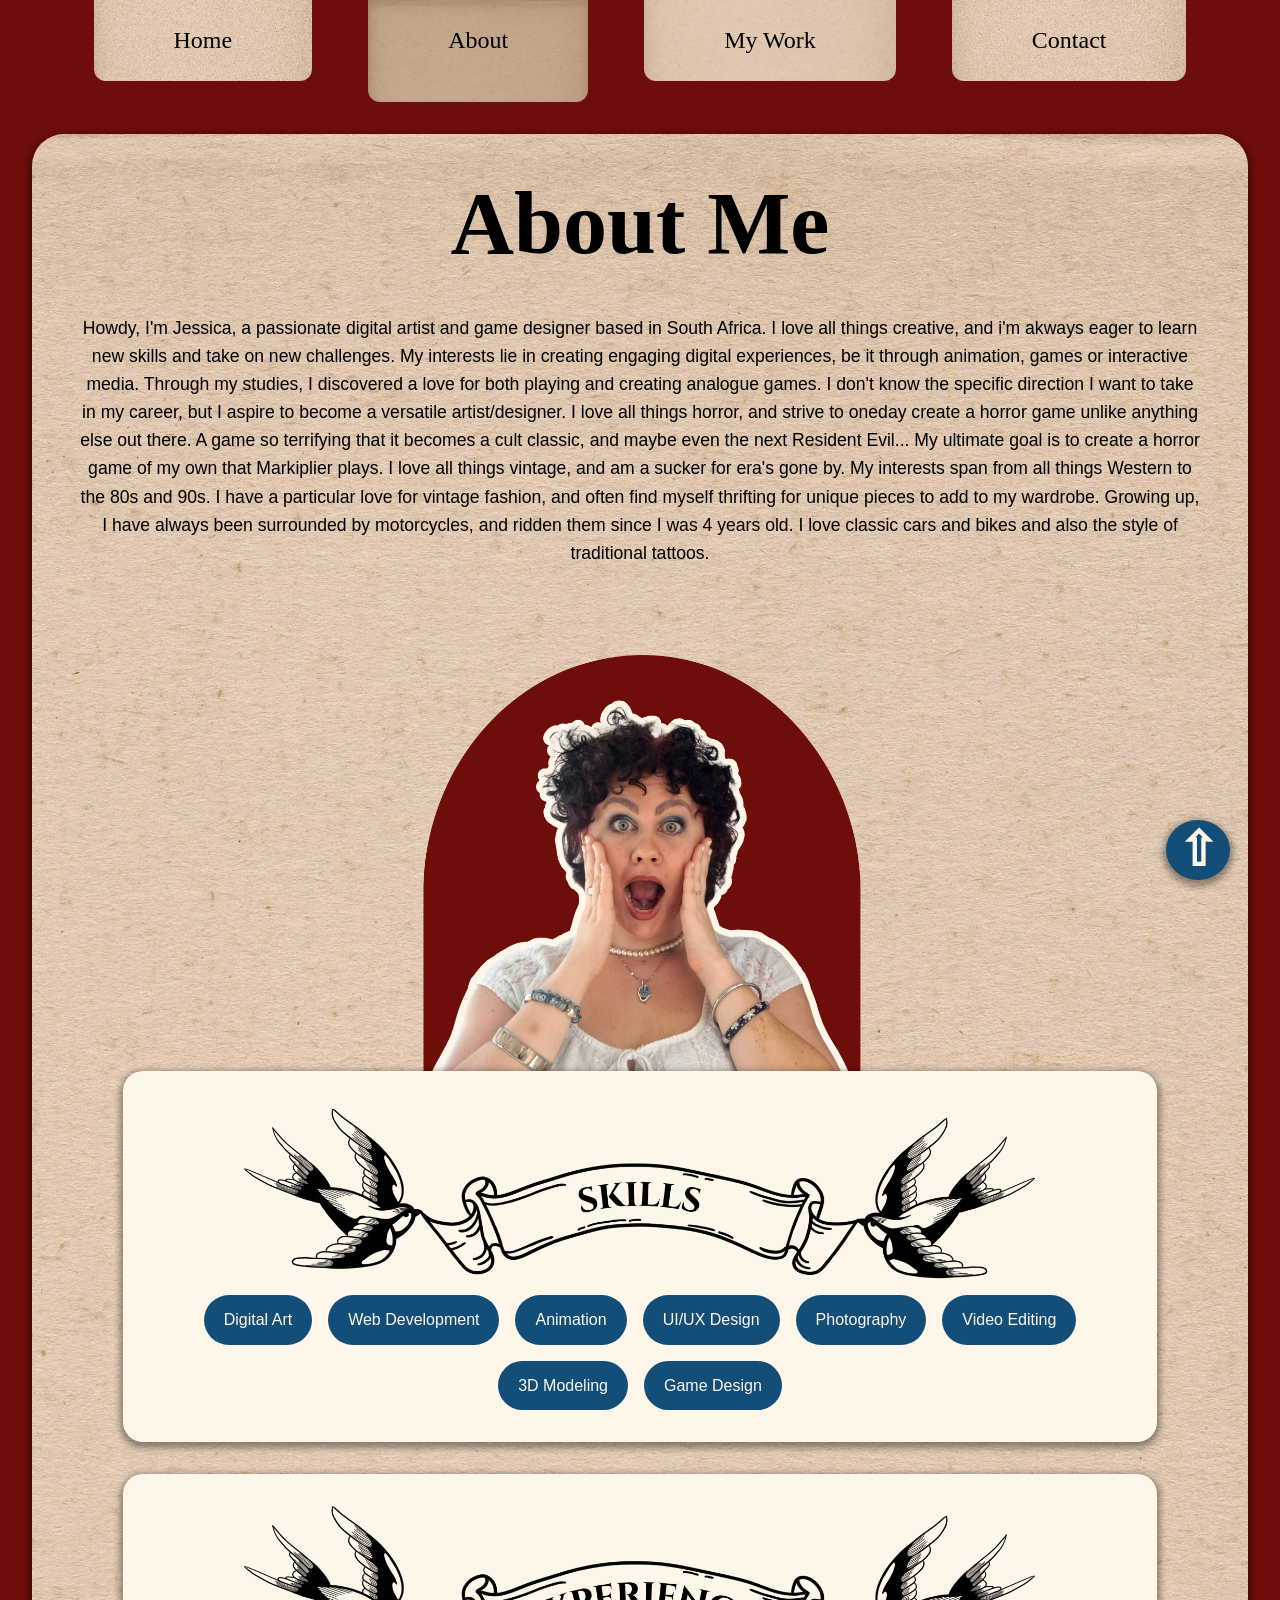
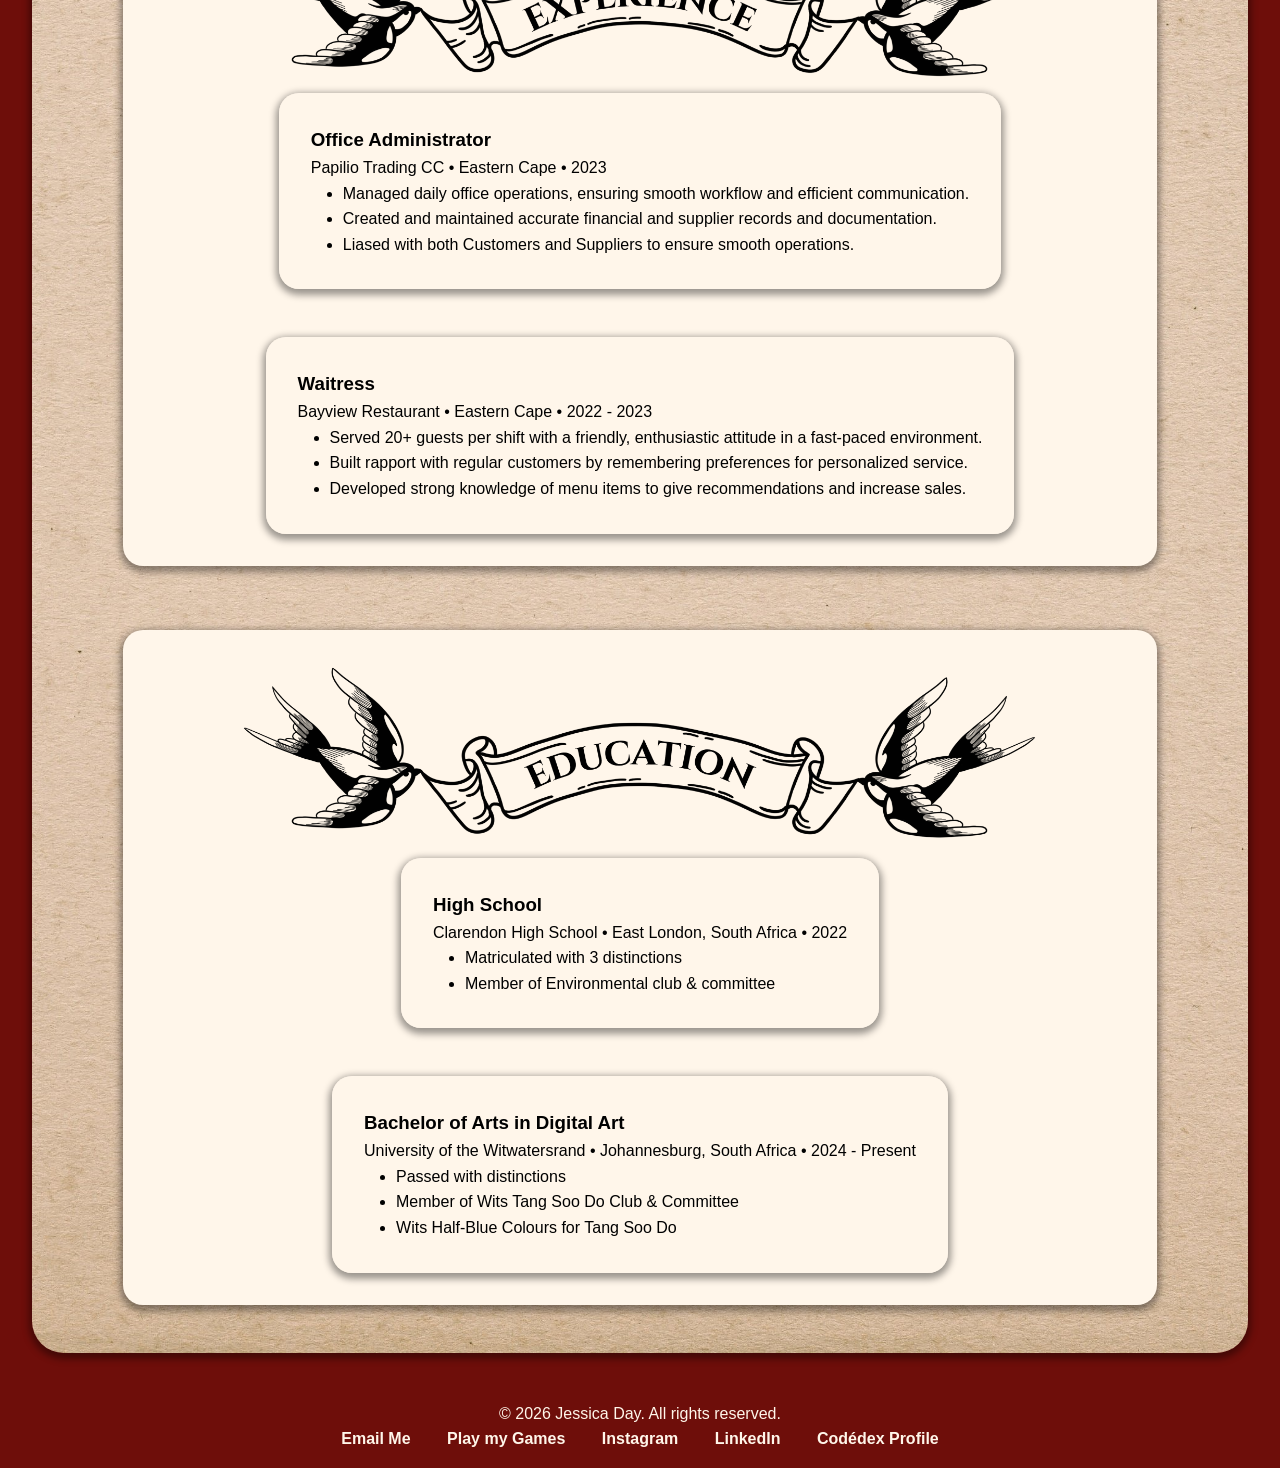
==== about.html @ 5ca6a00d "all the things..." ====
<!DOCTYPE html>
<html lang="en">
<head>
    <meta charset="UTF-8">
    <meta name="viewport" content="width=device-width, initial-scale=1.0">
    <meta name="description" content="Description of metadata as seen in search preview">

    <title>Jesterday's Portfolio</title>
    <link rel="stylesheet" href="/CSS/style.css"/>

</head>

<body class="preload dark-mode">

    <a id="top"></a>
    
    <div id="nav-placeholder"></div>

    <div class="page-content">

        <section class="intro">
            <div class="about-text">
                <h1 class="page-title">About Me</h1>
                <p class="bio">
                    Howdy, I'm Jessica, a passionate digital artist and game designer based in South Africa. I love all things creative, and i'm akways eager to learn new skills and take on new challenges.
                    My interests lie in creating engaging digital experiences, be it through animation, games or interactive media. Through my studies, I discovered a love for both playing and creating analogue games.
                    I don't know the specific direction I want to take in my career, but I aspire to become a versatile artist/designer.

                    I love all things horror, and strive to oneday create a horror game unlike anything else out there. A game so terrifying that it becomes a cult classic, and maybe even the next Resident Evil...
                    My ultimate goal is to create a horror game of my own that Markiplier plays.

                    I love all things vintage, and am a sucker for era's gone by. My interests span from all things Western to the 80s and 90s. 
                    I have a particular love for vintage fashion, and often find myself thrifting for unique pieces to add to my wardrobe.
                    Growing up, I have always been surrounded by motorcycles, and ridden them since I was 4 years old. I love classic cars and bikes and also the style of traditional tattoos.

                </p>
            </div>

            <div class="about-image">
                <img src="/Assets/aboutpic.png" alt="Aboutpic">
            </div>
        </section>

        <section class="skills-section" id="skills">
            <div class="container">

                <div class="section-banner">
                    <img class="banner" src="/Assets/skills.png" alt="banner">
                </div>

                <ul class="skills-list">
                    <li class="skill-item">Digital Art</li>
                    <li class="skill-item">Web Development</li>
                    <li class="skill-item">Animation</li>
                    <li class="skill-item">UI/UX Design</li>
                    <li class="skill-item">Photography</li>
                    <li class="skill-item">Video Editing</li>
                    <li class="skill-item">3D Modeling</li>
                    <li class="skill-item">Game Design</li>
                </ul>
            </div>
        </section>

        <section class="experience-section">
            <div class="container">

                <div class="section-banner">
                    <img class="banner" src="/Assets/experience.png" alt="banner">
                </div>

                <article class="experience-card">
                    <h3>Office Administrator</h3>
                    <p>Papilio Trading CC • Eastern Cape • 2023</p>
                    <ul>
                        <li>Managed daily office operations, ensuring smooth workflow and efficient communication.</li>
                        <li>Created and maintained accurate financial and supplier records and documentation.</li>
                        <li>Liased with both Customers and Suppliers to ensure smooth operations.</li>
                    </ul>
                </article>
    
                <article class="experience-card">
                    <h3>Waitress</h3>
                    <p>Bayview Restaurant • Eastern Cape • 2022 - 2023</p>
                    <ul>
                        <li>Served 20+ guests per shift with a friendly, enthusiastic attitude in a fast-paced environment.</li>
                        <li>Built rapport with regular customers by remembering preferences for personalized service.</li>
                        <li>Developed strong knowledge of menu items to give recommendations and increase sales.</li>
                    </ul>
                </article>

            </div>
        </section>

        <section class="education-section" id="education">
            <div class="container">

                <div class="section-banner">
                    <img class="banner" src="/Assets/education.png" alt="banner">
                </div>

                <article class="education-card">
                    <h3>High School</h3>
                    <p>Clarendon High School • East London, South Africa • 2022</p>
                    <ul>
                        <li>Matriculated with 3 distinctions</li>
                        <li>Member of Environmental club & committee</li>
                    </ul>
                </article>
    
                <article class="education-card">
                    <h3>Bachelor of Arts in Digital Art</h3>
                    <p>University of the Witwatersrand • Johannesburg, South Africa • 2024 - Present</p>
                    <ul>
                        <li>Passed with distinctions</li>
                        <li>Member of Wits Tang Soo Do Club & Committee</li>
                        <li>Wits Half-Blue Colours for Tang Soo Do</li>
                    </ul>
                </article>

            </div>
        </section>

        <a href="#top" class="back-to-top">⇧</a>

    </div>

    <footer>
        <p>&copy; 2026 Jessica Day. All rights reserved.</p>
        <div class="links">
                <a class="link" href="mailto:jday6274@gmail.com">Email Me</a>
                <a class="link" href="https://jesterday11.itch.io/" target="_blank">Play my Games</a>
                <a class="link" href="https://www.instagram.com/jesterday_7/" target="_blank">Instagram</a>
                <a class="link" href="https://www.linkedin.com/in/jessica-day-36222924b/" target="_blank">LinkedIn</a>
                <a class="link" href="https://www.codedex.io/@Jesterday" target="_blank">Codédex Profile</a>
            </div>
    </footer>

        <script src="/JavaScript/main.js"></script>
    
</body>
</html>
---- CSS/style.css ----
:root {
    --the-red: #6e0e0a;
    --secondary: #fff6ea;
    --secondary-dark: #ddcbb6;
    --accent: #124e78;
    --accent-dark: #0b2e4d;
    --text-color: #000000;
    --text-light: #fff6ea;
    --bg-color: #fff6ea;

    --shadow-soft: 0 3px 7px 3px rgba(0, 0, 0, 0.393);
    --shadow-inset: inset 0 4px 10px rgba(0, 0, 0, 0.15);

    --max-width: 1400px;

    --font-display: "DistilleryStrong", serif;
    --font-heading: "Cinzel Bold", serif;
    --font-body: "Montserrat-Regular", sans-serif;
}

body.dark-mode {
    --secondary: #000000;
    --secondary-dark: #141414;
    --accent: #124e78;
    --accent-dark: #0b2e4d;
    --text-color: #fff6ea;
}

/* Fonts */
@font-face {
    font-family: "DistilleryStrong";
    src: url("https://db.onlinewebfonts.com/t/4cc83785869a1c1a43299ee232d4ac5d.eot");
    src: url("https://db.onlinewebfonts.com/t/4cc83785869a1c1a43299ee232d4ac5d.eot?#iefix") format("embedded-opentype"),
        url("https://db.onlinewebfonts.com/t/4cc83785869a1c1a43299ee232d4ac5d.woff2") format("woff2"),
        url("https://db.onlinewebfonts.com/t/4cc83785869a1c1a43299ee232d4ac5d.woff") format("woff"),
        url("https://db.onlinewebfonts.com/t/4cc83785869a1c1a43299ee232d4ac5d.ttf") format("truetype"),
        url("https://db.onlinewebfonts.com/t/4cc83785869a1c1a43299ee232d4ac5d.svg#DistilleryStrong") format("svg");
}

@font-face {
    font-family: "Cinzel Bold";
    src: url("https://db.onlinewebfonts.com/t/2d13d52146cd7dc1b1206d1d74fa58bc.eot");
    src: url("https://db.onlinewebfonts.com/t/2d13d52146cd7dc1b1206d1d74fa58bc.eot?#iefix") format("embedded-opentype"),
        url("https://db.onlinewebfonts.com/t/2d13d52146cd7dc1b1206d1d74fa58bc.woff2") format("woff2"),
        url("https://db.onlinewebfonts.com/t/2d13d52146cd7dc1b1206d1d74fa58bc.woff") format("woff"),
        url("https://db.onlinewebfonts.com/t/2d13d52146cd7dc1b1206d1d74fa58bc.ttf") format("truetype"),
        url("https://db.onlinewebfonts.com/t/2d13d52146cd7dc1b1206d1d74fa58bc.svg#Cinzel Bold") format("svg");
}

@font-face {
    font-family: "Montserrat-Regular";
    src: url("https://db.onlinewebfonts.com/t/07689d4eaaa3d530d58826b5d7f84735.eot");
    src: url("https://db.onlinewebfonts.com/t/07689d4eaaa3d530d58826b5d7f84735.eot?#iefix") format("embedded-opentype"),
        url("https://db.onlinewebfonts.com/t/07689d4eaaa3d530d58826b5d7f84735.woff2") format("woff2"),
        url("https://db.onlinewebfonts.com/t/07689d4eaaa3d530d58826b5d7f84735.woff") format("woff"),
        url("https://db.onlinewebfonts.com/t/07689d4eaaa3d530d58826b5d7f84735.ttf") format("truetype"),
        url("https://db.onlinewebfonts.com/t/07689d4eaaa3d530d58826b5d7f84735.svg#Montserrat-Regular") format("svg");
}

/* Reset & Base */
* {
    box-sizing: border-box;
    margin: 0;
    padding: 0;
}

html {
    scroll-behavior: smooth;
}

html,
body {
    min-height: 100vh;
}

body {
    background-color: var(--the-red);
    background-size: cover;
    color: var(--text-color);
    font-family: var(--font-body);
    line-height: 1.6;
    opacity: 0;
    transition: opacity 0.4s ease, background 0.4s ease, color 0.4s ease;
}

body.loaded {
    opacity: 1;
}

img {
    display: block;
    max-width: 100%;
}

a {
    color: inherit;
}

html {
    font-size: 16px;
}

/* Fluid type scaling */
@media (max-width: 1000px) {
    html {
        font-size: 15px;
    }
}

@media (max-width: 600px) {
    html {
        font-size: 14px;
    }
}

@media (max-width: 400px) {
    html {
        font-size: 13px;
    }
}

/* Theme */
.light-dark-theme {
    all: unset;
    margin-left: 0.5rem;
    border: 0;
    background: none;
    cursor: pointer;
}

body.dark-mode .nav-btn,
body.dark-mode .page-content {
    background-image: url("/Assets/blackBG.jpg");
}

body.dark-mode .banner {
    filter: brightness(1) invert(0.90);
}

body.dark-mode .section-break {
    background-image: url("/Assets/border suit.png");
    mix-blend-mode: difference;
}

/* Layout */
.page-content {
    width: min(95%, var(--max-width));
    margin: 2rem auto;

    border-radius: 2rem;
    overflow: hidden;
    padding-bottom: 1rem;

    background-image: url("/Assets/blog.jpg");
    background-size: cover;
    background-position: center;

    box-shadow: var(--shadow-soft);
}

.intro {
    display: flex;
    flex-direction: column;
    justify-content: space-between;
    align-items: center;
    gap: 1.5rem;
    width: 100%;
}


.hero-text, .about-text,
.work-text,
.contact-text {
    display: flex;
    flex: 1;
    flex-direction: column;
    align-items: flex-start;
    padding: 2rem 3rem;
}

.featured-work-section,
.contact-section,
.projects {
    display: flex;
    flex-direction: column;
    justify-content: center;
    align-items: center;
}

.experience-section,
.education-section,
.work-section,
.contact-page,
.game-section {
    padding: 2rem 0;
}

/* Navigation */

.nav-bar {
    display: flex;
    justify-content: flex-end;
    align-items: center;
    gap: 0.5rem;
}

.nav-btn {
    align-self: flex-start;
    margin: 0 1.5rem;
    padding: 1.7rem 5rem;
    border: 0;
    border-radius: 0 0 0.75rem 0.75rem;
    background-image: url("/Assets/blog.jpg");
    background-position: center;
    background-size: cover;
    color: var(--text-color);
    cursor: pointer;
    font-family: var(--font-heading);
    font-size: 1.5rem;
    transition: padding-bottom 0.2s ease, box-shadow 0.2s ease;
}


.nav-btn:hover, .nav-btn.active {
    padding-bottom: 3rem;
    background-position: top;
    background-repeat: repeat-x;
    box-shadow: var(--shadow-inset);
    filter: brightness(0.85) saturate(1.4);
}

.nav-links {
    display: flex;
    flex: 1;
    flex-wrap: no-wrap;
    justify-content: center;
    align-items: center;
    gap: 0.5rem;
    min-width: 0;
}

.hamburger {
    display: none;
    border: none;
    background: none;
    color: var(--secondary);
    font-size: 2rem;
    cursor: pointer;
}

/* Shared Components */
.btn,
.contact-link,
.back-to-top,
.game-section a, .submit {
    display: inline-flex;
    justify-content: center;
    align-self: center;
    width: fit-content;
    min-height: 44px;
    padding: 0.8rem 2rem;
    border: 0;
    border-radius: 999px;
    background: var(--accent);
    color: var(--text-light);
    cursor: pointer;
    font-family: var(--font-body);
    font-size: 1.1rem;
    text-align: center;
    text-decoration: none;
    transition: background-color 0.3s ease, transform 0.3s ease;
}

.btn:hover,
.contact-link:hover,
.back-to-top:hover,
.game-section a:hover, .submit:hover {
    background: var(--accent-dark);
    transform: translateY(-2px);
}

.back-to-top {
    position: fixed;
    right: 50px;
    bottom: 20px;

    width: 64px;
    height: 60px;
    border-radius: 50%;

    display: flex;
    align-items: center;
    justify-content: center;

    font-size: 3rem;
    font-weight: 900;
    line-height: 1;

    box-shadow: var(--shadow-soft);
    transition: transform 0.2s ease, background 0.3s ease;
}

.card-btn {
    display: inline-flex;
    justify-content: flex-end;
    align-items: center;
    width: fit-content;
    min-height: 44px;
    margin-top: 1rem;
    padding: 0.8rem 2rem;
    border: 0;
    border-radius: 999px;
    background: var(--secondary);
    color: var(--accent);
    cursor: pointer;
    font-family: var(--font-body);
    font-size: 1.1rem;
    text-align: center;
    text-decoration: none;
    transition: background-color 0.3s ease, transform 0.3s ease;
}

.card-btn:hover {
    background: var(--secondary-dark);
    color: var(--accent-dark);
    transform: translateY(-2px);
}


/* Page Elements */
.page-title {
    display: flex;
    justify-content: flex-start;
    align-items: baseline;
    gap: 1rem;
    width: 100%;
    padding: 1rem;
    font-family: var(--font-display);
    font-size: 5.5rem;
    line-height: 0.95;
    
}

.section-break {
    width: 100%;
    height: 60px;
    margin: 5rem 0;
    background-image: url("/Assets/border suit.png");
    background-position: 0 center;
    background-repeat: repeat-x;
    background-size: auto 95%;
}

.section-banner {
    display: flex;
    justify-content: center;
    align-items: center;
    margin: 0;
}

.banner {
    display: block;
    width: 100%;
    max-width: 50rem;
}

.position {
    padding-top: 1rem;
    padding-left: 2rem;
    font-family: var(--font-heading);
    font-size: 1.75rem;
    line-height: 1.2;
}

.bio {
    width: 100%;
    max-width: 1200px;
    padding: 2rem 0;
    font-size: 1.1rem;
    text-align: center;
}

.label {
    font-weight: 700;
}

.link {
    padding: 0.5rem 1rem;
    color: var(--secondary);
    font-weight: 700;
    text-decoration: none;
}

.link:hover {
    color: var(--secondary-dark);
    text-decoration: underline;
}

/* Home Page */
.hero-text .page-title {
    flex: 1;
    justify-content: flex-start;
}

.about-text .page-title,
.work-text .page-title,
.contact-text .page-title {
    justify-content: center;
}

.hero-text .bio {
    flex: 1;
    text-align: left;
}

.hero-image {
    display: flex;
    flex-shrink: 0;
    justify-content: space-around;
    align-self: center;
    width: min(475px, 80vw);
    aspect-ratio: 1;
    margin: 2rem 0;
    overflow: hidden;
}

.profile-pic {
    width: 100%;
    height: 100%;
    object-fit: contain;
}

/* Cards & Grids */
.featured-work-content,
.project-grid {
    display: grid;
    grid-template-columns: repeat(3, 1fr);
    gap: 1.5rem;
    width: 95%;
    max-width: var(--max-width);
    padding: 2rem;
}

.project-card,
.featured-card {
    aspect-ratio: 3 / 4;
    perspective: 1000px;
}

.card-sides {
    position: relative;
    width: 98%;
    height: 105%;
    cursor: pointer;
    transform-style: preserve-3d;
    transition: transform 1s;
}

.card-sides.is-flipped {
    transform: rotateY(180deg);
}

.card-face {
    position: absolute;
    width: 100%;
    height: 100%;
    overflow: hidden;
    border-radius: 1rem;
    backface-visibility: hidden;
    box-shadow: var(--shadow-soft);
    transform: translateZ(0);
}

.card-front img {
    width: 100%;
    height: 100%;
    object-fit: cover;
    object-position: center;
}

.card-back {
    display: flex;
    flex-direction: column;
    justify-content: center;
    align-items: center;
    background-color: var(--accent);
    color: var(--secondary);
    text-align: center;
    transform: rotateY(180deg);
}

/* About Page */
.about-image {
    flex-shrink: 0;
    width: 500px;
    height: auto;
    max-width: 35vw;
}



.skills-list {
    display: flex;
    flex-wrap: wrap;
    justify-content: center;
    gap: 1rem;
    list-style: none;
}

.skill-item {
    padding: 0.75rem 1.25rem;
    border-radius: 999px;
    background: var(--accent);
    color: var(--secondary);
}

.experience-card,
.education-card {
    padding: 2rem;
    border-radius: 20px;
    background: rgba(255, 246, 234, 0.75);
    box-shadow: var(--shadow-soft);
}

.experience-card + .experience-card,
.education-card + .education-card {
    margin-top: 2rem;
}

.experience-card ul,
.education-card ul {
    padding-left: 2rem;
}

/* Work Pages */
.container {
    display: flex;
    flex-direction: column;
    justify-content: center;
    align-items: center;
    gap: 1rem;
    width: 85%;
    max-width: 1100px;
    margin: 0 auto;
    padding: 2rem;
    border-radius: 20px;
    background-color: var(--secondary);
    box-shadow: var(--shadow-soft);
    filter: brightness(1);
}

.game-title,
.other-title {
    font-family: var(--font-heading);
    font-size: 4rem;
    line-height: 1;
}

.game-info,
.other-info {
    display: flex;
    flex-wrap: wrap;
    justify-content: center;
    align-items: center;
    gap: 1rem;
    list-style: none;
    font-family: var(--font-heading);
    font-size: 1.1rem;
}

.game-info li,
.other-info li {
    padding: 0 1rem;
    border-radius: 12px;
    background: none;
}

.game-description,
.other-description {
    max-width: 1000px;
    padding: 1rem 0;
    font-size: 1.1rem;
    line-height: 1.5;
    text-align: center;
}

.game-images,
.concept-images {
    display: grid;
    grid-template-columns: repeat(3, 1fr);
    gap: 1rem;
}

.game-images img,
.concept-images img {
    width: 100%;
    aspect-ratio: 16 / 9;
    border-radius: 12px;
    object-fit: cover;
    cursor: pointer;
    box-shadow: var(--shadow-soft);
}

.game-images img:hover,
.concept-images img:hover {
    transform: scale(1.07);
}

.concept-images img {
    background-color: var(--secondary-dark);
}

.image-caption {
    position: absolute;
    bottom: 8px;
    width: 100%;
    padding: 8px 12px;
    color: var(--text-color);
    font-size: 15px;
    text-align: center;
}



/* Other Page */
.carousel {
    display: flex;
    gap: 2rem;
    width: 100%;
    padding: 2rem 0;
    overflow-x: auto;
    scroll-snap-type: x mandatory;
}

.animation-card {
    position: relative;
    flex: 0 0 350px;
    height: 500px;
    overflow: hidden;
    border-radius: 20px;
    box-shadow: var(--shadow-soft);
    cursor: pointer;
    perspective: 1000px;
    scroll-snap-align: start;
    transition: transform 0.3s ease;
}

.animation-card:hover {
    transform: scale(1.05);
}

.animation-card img {
    width: 100%;
    height: 100%;
    object-fit: cover;
    transition: transform 0.3s ease;
}

.animation-card:hover img {
    filter: blur(7px) brightness(0.4);
}

.animation-card:hover .play-overlay {
    opacity: 0;
    transition: transform 0.3s ease;
}

.animation-card h3 {
    padding: 1rem;
    font-family: var(--font-heading);
    text-align: center;
}

.card-overlay {
    position: absolute;
    inset: 0;
    display: flex;
    flex-direction: column;
    justify-content: center;
    align-items: center;
    padding: 2rem;
    background: rgba(0, 0, 0, 0.45);
    color: var(--secondary);
    text-align: center;
    opacity: 0;
    transition: opacity 0.4s ease;
}

.animation-card:hover .card-overlay {
    opacity: 1;
}

.play-overlay {
    position: absolute;
    top: 50%;
    left: 50%;
    display: flex;
    justify-content: center;
    align-items: center;
    width: 80px;
    height: 80px;
    border-radius: 50%;
    background: var(--text-color);
    color: var(--secondary);
    font-size: 2rem;
    pointer-events: none;
    transform: translate(-50%, -50%);
}

/* Contact Page */
.contact-layout {
    display: flex;
    justify-content: space-between;
    align-items: center;
    gap: 4rem;
    padding: 3rem;
}

.contact-left {
    display: flex;
    flex: 1;
    flex-direction: column;
    justify-content: left;
    align-items: flex-start;
    gap: 1rem;
}

.contact-right {
    display: flex;
    flex-direction: column;
    flex: 1;
    justify-content: center;
    align-items: flex-start;
}

.piccy img {
    width: 1000px;
    height: auto;
}

.contact-form-container {
    width: 100%;
    max-width: 500px;
}

.contact-form-container form {
    display: flex;
    flex-direction: column;
    gap: 0.8rem;
    width: 100%;
}

.contact-form-container input,
.contact-form-container textarea {
    padding: 0.8rem;
    border: 3px solid var(--the-red);
    border-radius: 10px;
    background: var(--secondary);
}

.contact-form-container textarea {
    min-height: 150px;
}

label {
    font-family: var(--font-heading);
    font-size: 1.2rem;
}

.submit {
    align-self: center;
    justify-content: center;
}

.contact-links {
    display: flex;
    flex-wrap: wrap;
    gap: 0.5rem;
    margin-top: 1rem;
}

/* Lightboxes */
.lightbox,
.video-lightbox {
    display: none;
    position: fixed;
    justify-content: center;
    align-items: center;
}

.lightbox {
    top: 0;
    left: 0;
    width: 100%;
    height: 100%;
    z-index: 1000;
    background-color: rgba(0, 0, 0, 0.8);
    backdrop-filter: blur(7px);
}

.video-lightbox {
    inset: 0;
    z-index: 9999;
    background: rgba(0, 0, 0, 0.9);
}

.video-lightbox.active {
    display: flex;
}

.lightbox-content {
    position: relative;
    display: flex;
    flex-direction: column;
    align-items: center;
}

.lightbox-content img {
    width: auto;
    height: auto;
    max-width: min(80vw, 900px);
    max-height: 75vh;
    border: solid 1rem var(--text-color);
    border-radius: 12px;
    background-color: var(--secondary-dark);
    box-shadow: 0 0 20px rgba(0, 0, 0, 0.5);
    object-fit: contain;
}

.lightbox-caption {
    margin-top: 1rem;
    color: var(--secondary);
    font-family: var(--font-heading);
    font-size: 1.5rem;
    text-align: center;
}

.video-lightbox video {
    max-width: min(90vw, 1200px);
    max-height: 85vh;
    border-radius: 12px;
    box-shadow: 0 0 30px rgba(0, 0, 0, 0.6);
}

.lightbox .prev,
.lightbox .next,
.video-lightbox .prev,
.video-lightbox .next {
    position: absolute;
    top: 50%;
    z-index: 1001;
    width: 50px;
    height: 50px;
    padding: 10px;
    border: none;
    border-radius: 50%;
    background-color: transparent;
    color: #ffffff;
    cursor: pointer;
    font-size: 2.5rem;
    transform: translateY(-50%);
}

.lightbox .prev,
.video-lightbox .prev {
    left: 20px;
}

.lightbox .next,
.video-lightbox .next {
    right: 20px;
}

.lightbox .close,
.close-video {
    position: absolute;
    top: 20px;
    right: 20px;
    z-index: 1001;
    border: none;
    background: none;
    color: #ffffff;
    cursor: pointer;
    font-size: 2rem;
}

/* Footer */
footer {
    width: 100%;
    padding: 1rem;
    background-color: var(--the-red);
    color: var(--text-light);
    text-align: center;
}

/* Responsiveness */

@media (max-width: 1232px) {

    .nav-bar {
        position: sticky;
        top: 0;
        z-index: 1000;

        display: flex;
        justify-content: flex-end;
        align-items: center;

        min-height: 80px;
        padding: 0 1rem;
    }

    .hamburger {
        display: flex;
        justify-content: center;
        align-items: center;
        font-size: 2rem;
        padding: 0.5rem;
        margin-left: 1rem;
    }

    .nav-links {
        display: flex;
        align-items: center;
        gap: 0.5rem;

        max-width: 0;
        overflow: hidden;

        transition: max-width 0.3s ease;
    }

    .nav-links.active {
        max-width: 1000px;
    }

    .nav-btn {
        margin: 0;
        padding: 0.8rem 1.5rem;
        border-radius: 999px;
        font-size: 1rem;
        white-space: nowrap;
    }

    .nav-btn:hover,
    .nav-btn.active {
        padding-bottom: 0.8rem;
        box-shadow: none;

    }
}

@media (max-width: 1000px) {

    .page-title {
        justify-content: center;
        text-align: center;
        font-size: 3.5rem;
    }

    .hero-text .page-title,
    .about-text .page-title,
    .work-text .page-title,
    .contact-text .page-title {
        justify-content: center;
        align-items: center;
        text-align: center;
        width: 100%;
        font-size: 4rem;
        padding: 1.5rem;
    }

    .bio {
        align-self: center;
        margin: 0 auto;
        font-size: 1rem;
    }

    .position {
        align-self: center;
        padding-left: 0;
    }

    .nav-bar {
        flex-wrap: wrap;
        min-height: auto;
        padding: 0.5rem;
    }

    .nav-btn {
        margin: 0.25rem;
        padding: 1rem 2rem;
        border-radius: 12px;
    }

    .nav-btn:hover {
        padding-bottom: 1rem;
    }

    .contact-right {
        width: 100%;
        align-items: center;
    }

    .contact-form-container {
        width: 500px;
        max-width: 60%;
    }

    .contact-form-container form {
        width: 100%;
    }

    .contact-layout {
        align-items: center;
    }

    .intro {
        flex-direction: column;
        align-items: center;
        text-align: center;
    }

    .position {
        padding-left: 0;
        font-size: 1.4rem;
        text-align: center;
    }

    .bio,
    .game-description {
        width: 100%;
        max-width: 750px;
    }

    .hero-image,
    .about-image {
        width: 360px;
        max-width: 80vw;
        margin: 0;
    }

    .game-images,
    .concept-images {
        grid-template-columns: repeat(2, 1fr);
    }

    .container {
        width: 95%;
        padding: 1.5rem;
    }

    .game-title,
    .other-title {
        font-size: 3rem;
        text-align: center;
    }

    .animation-card {
        flex: 0 0 300px;
        height: 420px;
    }

    .back-to-top {
        right: 20px;
    }
}

@media (max-width: 900px) {
    .contact-layout {
        flex-direction: column;
        align-items: center;
        text-align: center;
    }

    .contact-left,
    .contact-right {
        align-items: center;
        justify-content: center;
    }

    .contact-form-container {
        width: 100%;
    }

    .contact-form-container form {
        width: 100%;
    }
}

@media (max-width: 600px) {
    .page-title {
        font-size: 2.5rem;
    }

    .bio {
        font-size: 0.95rem;
        line-height: 1.5;
    }

    .position {
        font-size: 1.2rem;
    }
}

@media (max-width: 480px) {
    .nav-btn {
        width: 100%;
        margin: 0.25rem 0;
        padding: 1rem;
        font-size: 1.1rem;
    }

    .page-title {
        font-size: 2.3rem;
    }

    .game-title,
    .other-title {
        font-size: 1.8rem;
    }

    .container {
        width: 100%;
        padding: 1rem;
        border-radius: 0;
    }

    .featured-work-content,
    .project-grid {
        gap: 0.5rem;
        padding: 0.5rem;
    }

    .animation-card {
        flex: 0 0 240px;
        height: 340px;
    }

    .section-break {
        height: 40px;
    }
    
}
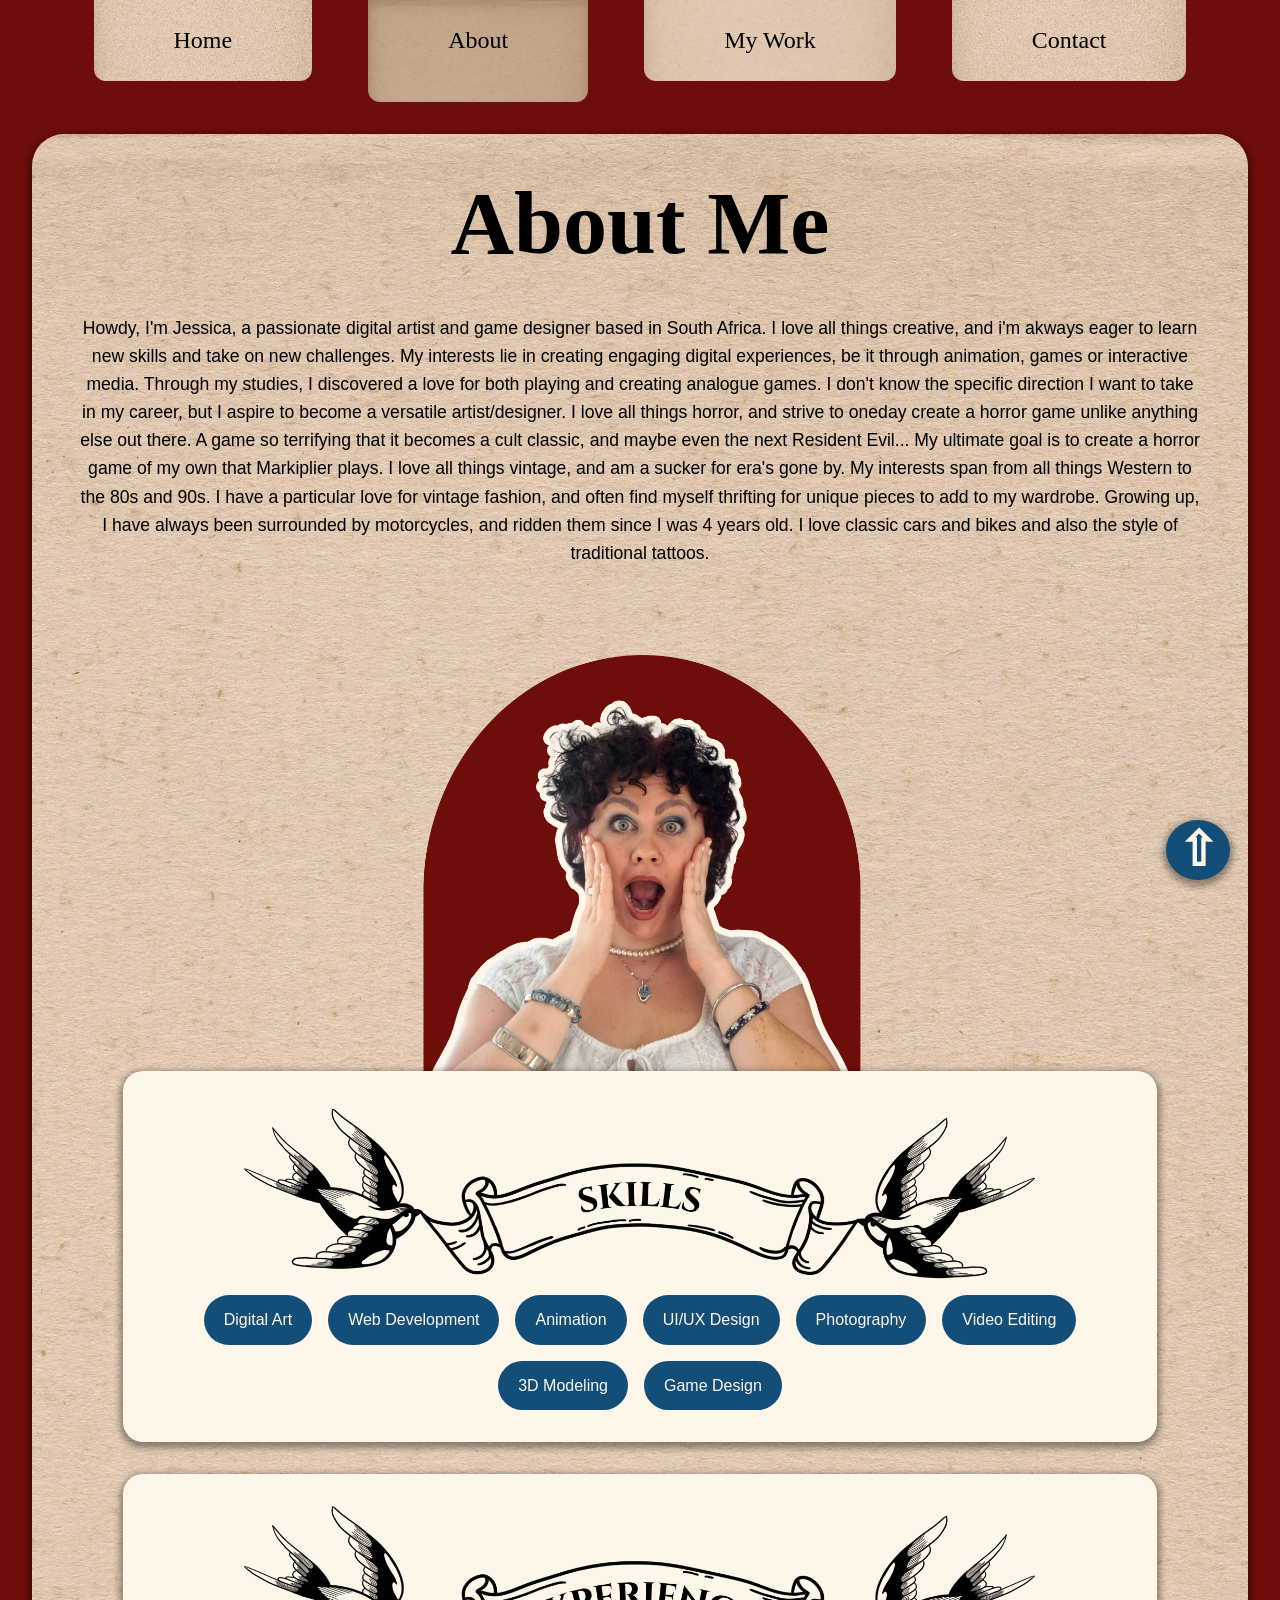
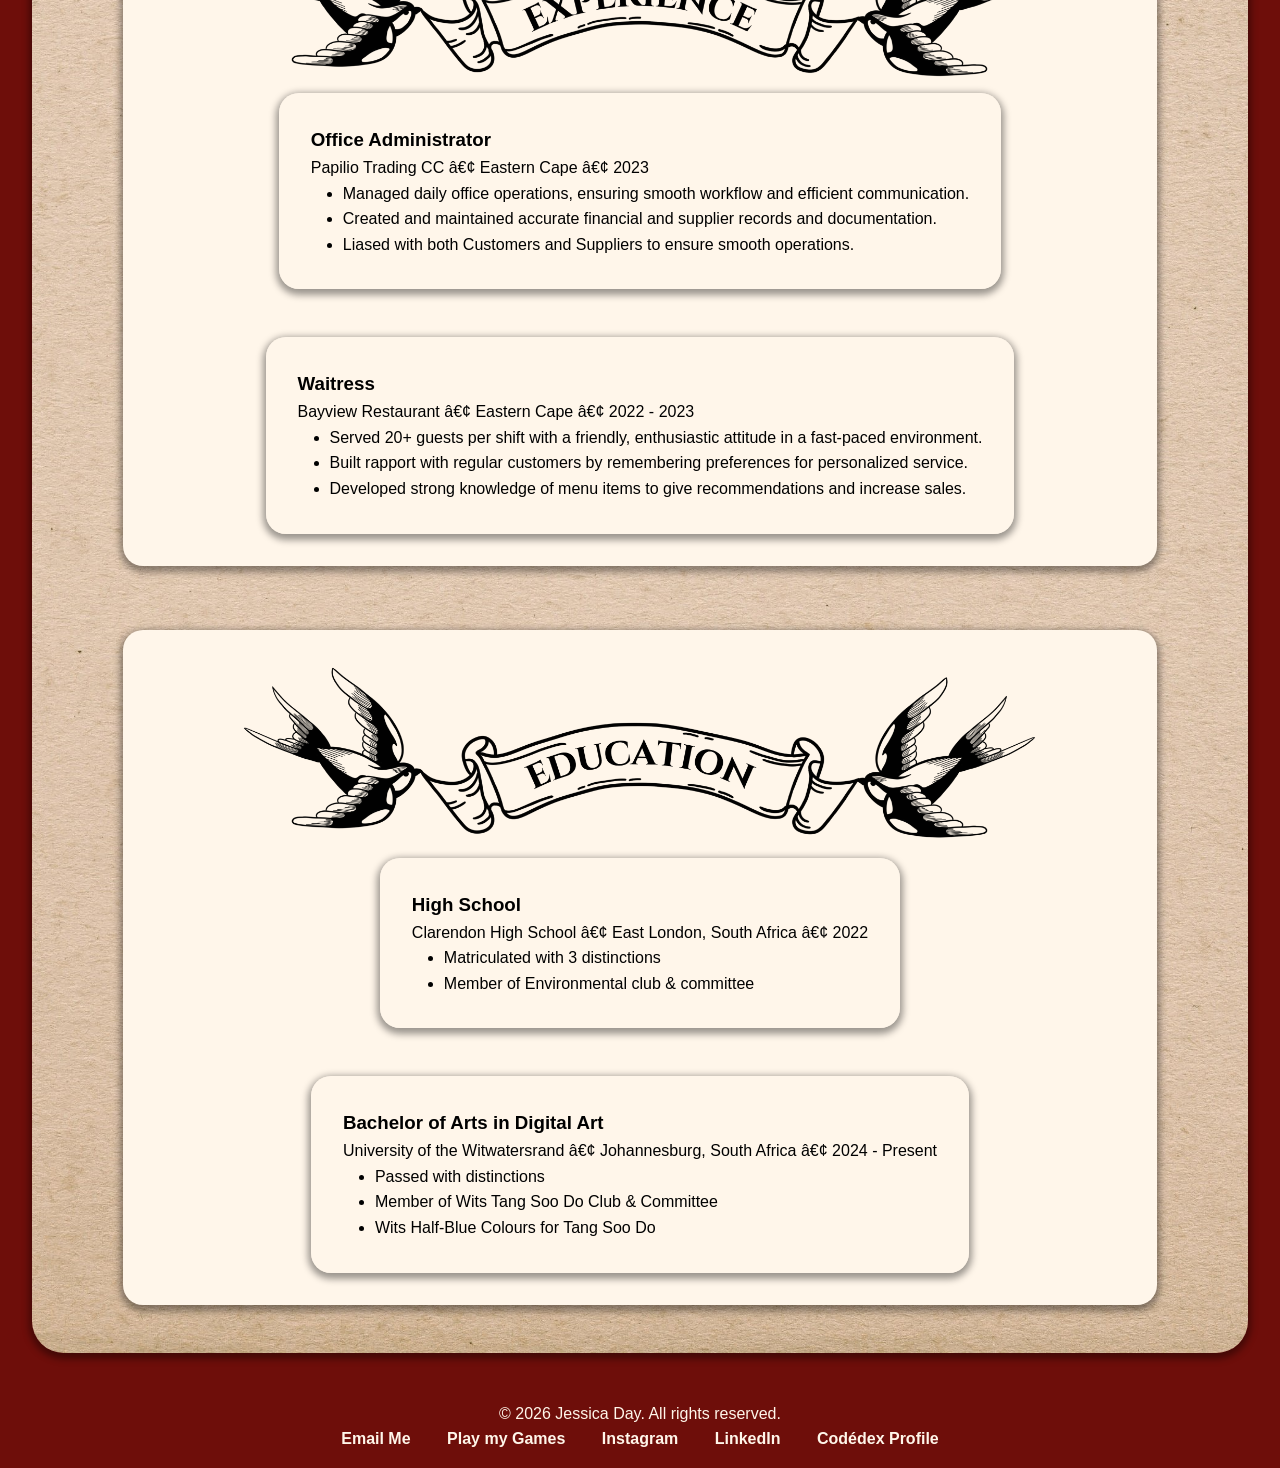
==== commit 7cb871b8: "changed pathhs" ====
--- a/about.html
+++ b/about.html
@@ -1,4 +1,4 @@
-<!DOCTYPE html>
+﻿<!DOCTYPE html>
 <html lang="en">
 <head>
     <meta charset="UTF-8">
@@ -6,7 +6,7 @@
     <meta name="description" content="Description of metadata as seen in search preview">
 
     <title>Jesterday's Portfolio</title>
-    <link rel="stylesheet" href="/CSS/style.css"/>
+    <link rel="stylesheet" href="CSS/style.css"/>
 
 </head>
 
@@ -37,7 +37,7 @@
             </div>
 
             <div class="about-image">
-                <img src="/Assets/aboutpic.png" alt="Aboutpic">
+                <img src="Assets/aboutpic.png" alt="Aboutpic">
             </div>
         </section>
 
@@ -45,7 +45,7 @@
             <div class="container">
 
                 <div class="section-banner">
-                    <img class="banner" src="/Assets/skills.png" alt="banner">
+                    <img class="banner" src="Assets/skills.png" alt="banner">
                 </div>
 
                 <ul class="skills-list">
@@ -65,12 +65,12 @@
             <div class="container">
 
                 <div class="section-banner">
-                    <img class="banner" src="/Assets/experience.png" alt="banner">
+                    <img class="banner" src="Assets/experience.png" alt="banner">
                 </div>
 
                 <article class="experience-card">
                     <h3>Office Administrator</h3>
-                    <p>Papilio Trading CC • Eastern Cape • 2023</p>
+                    <p>Papilio Trading CC â€¢ Eastern Cape â€¢ 2023</p>
                     <ul>
                         <li>Managed daily office operations, ensuring smooth workflow and efficient communication.</li>
                         <li>Created and maintained accurate financial and supplier records and documentation.</li>
@@ -80,7 +80,7 @@
     
                 <article class="experience-card">
                     <h3>Waitress</h3>
-                    <p>Bayview Restaurant • Eastern Cape • 2022 - 2023</p>
+                    <p>Bayview Restaurant â€¢ Eastern Cape â€¢ 2022 - 2023</p>
                     <ul>
                         <li>Served 20+ guests per shift with a friendly, enthusiastic attitude in a fast-paced environment.</li>
                         <li>Built rapport with regular customers by remembering preferences for personalized service.</li>
@@ -95,12 +95,12 @@
             <div class="container">
 
                 <div class="section-banner">
-                    <img class="banner" src="/Assets/education.png" alt="banner">
+                    <img class="banner" src="Assets/education.png" alt="banner">
                 </div>
 
                 <article class="education-card">
                     <h3>High School</h3>
-                    <p>Clarendon High School • East London, South Africa • 2022</p>
+                    <p>Clarendon High School â€¢ East London, South Africa â€¢ 2022</p>
                     <ul>
                         <li>Matriculated with 3 distinctions</li>
                         <li>Member of Environmental club & committee</li>
@@ -109,7 +109,7 @@
     
                 <article class="education-card">
                     <h3>Bachelor of Arts in Digital Art</h3>
-                    <p>University of the Witwatersrand • Johannesburg, South Africa • 2024 - Present</p>
+                    <p>University of the Witwatersrand â€¢ Johannesburg, South Africa â€¢ 2024 - Present</p>
                     <ul>
                         <li>Passed with distinctions</li>
                         <li>Member of Wits Tang Soo Do Club & Committee</li>
@@ -120,7 +120,7 @@
             </div>
         </section>
 
-        <a href="#top" class="back-to-top">⇧</a>
+        <a href="#top" class="back-to-top">&#8679;</a>
 
     </div>
 
@@ -131,11 +131,11 @@
                 <a class="link" href="https://jesterday11.itch.io/" target="_blank">Play my Games</a>
                 <a class="link" href="https://www.instagram.com/jesterday_7/" target="_blank">Instagram</a>
                 <a class="link" href="https://www.linkedin.com/in/jessica-day-36222924b/" target="_blank">LinkedIn</a>
-                <a class="link" href="https://www.codedex.io/@Jesterday" target="_blank">Codédex Profile</a>
+                <a class="link" href="https://www.codedex.io/@Jesterday" target="_blank">Cod&eacute;dex Profile</a>
             </div>
     </footer>
 
-        <script src="/JavaScript/main.js"></script>
+        <script src="JavaScript/main.js"></script>
     
 </body>
 </html>
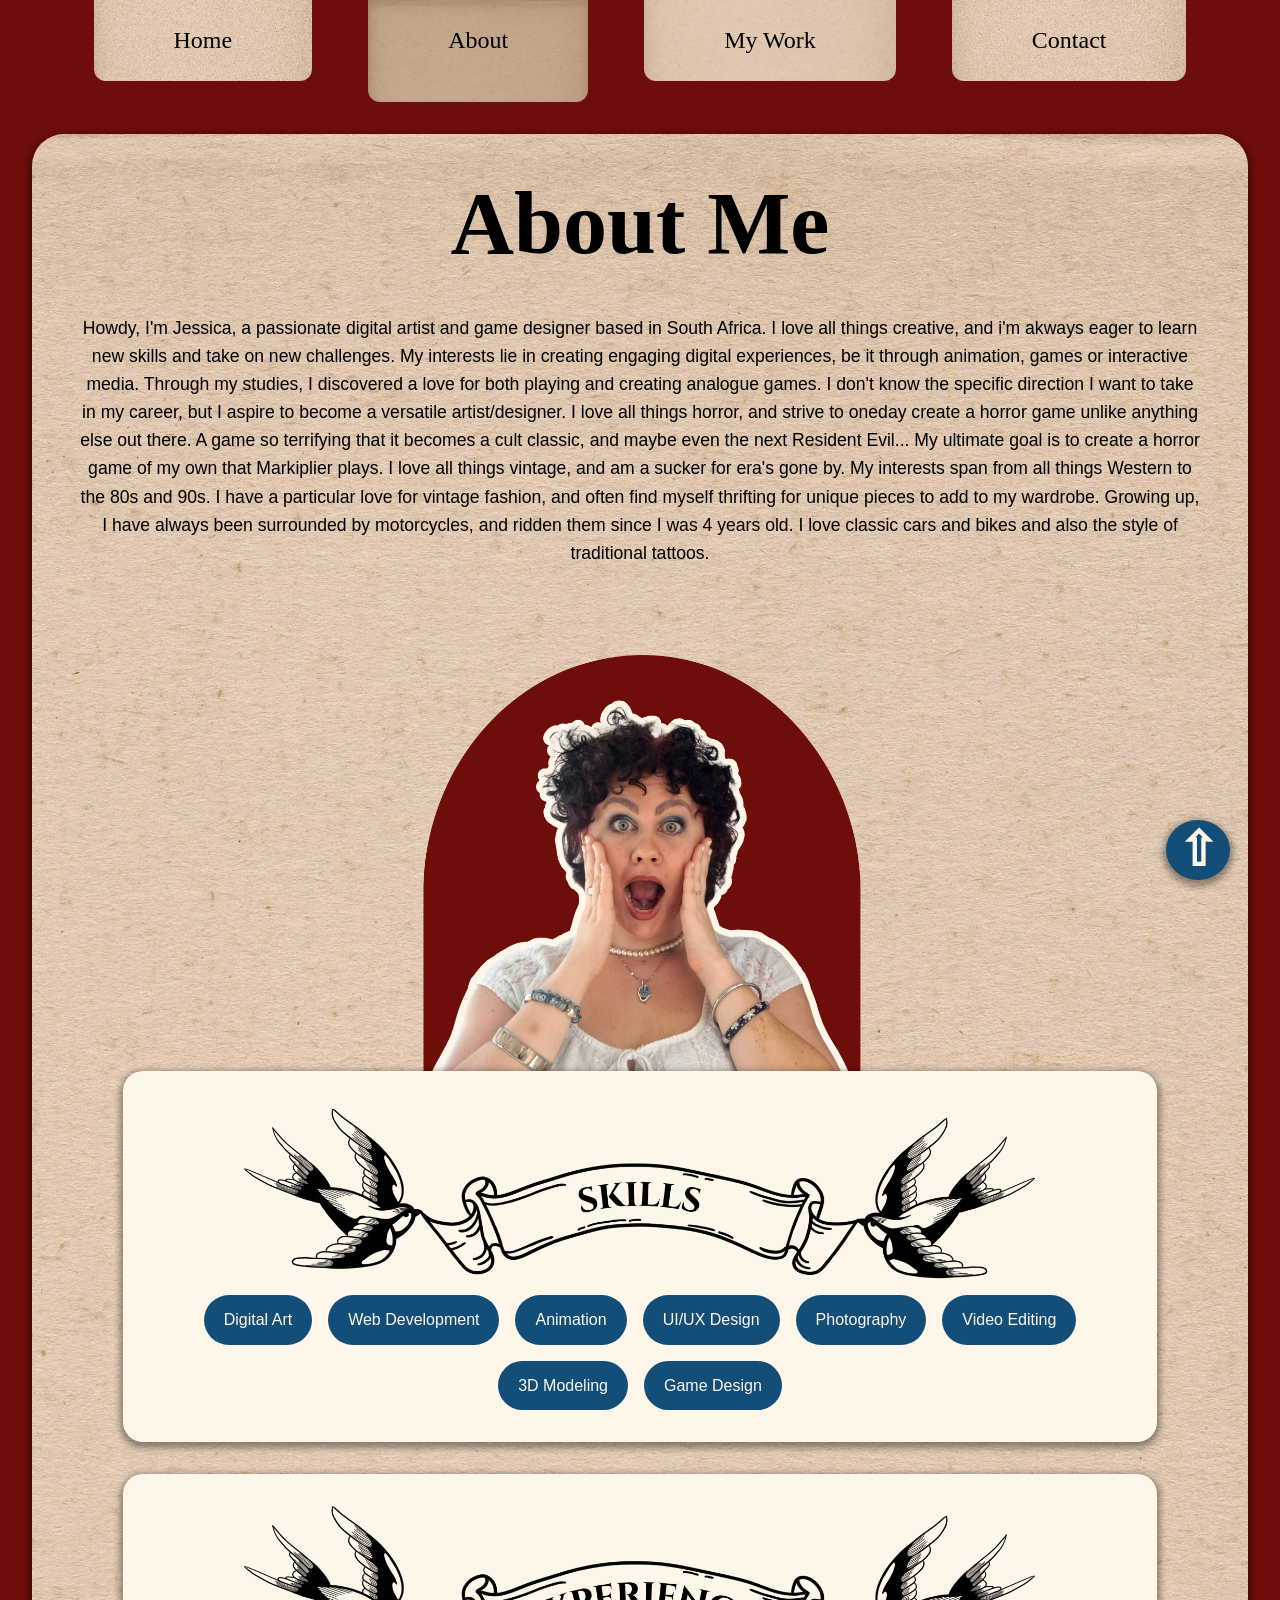
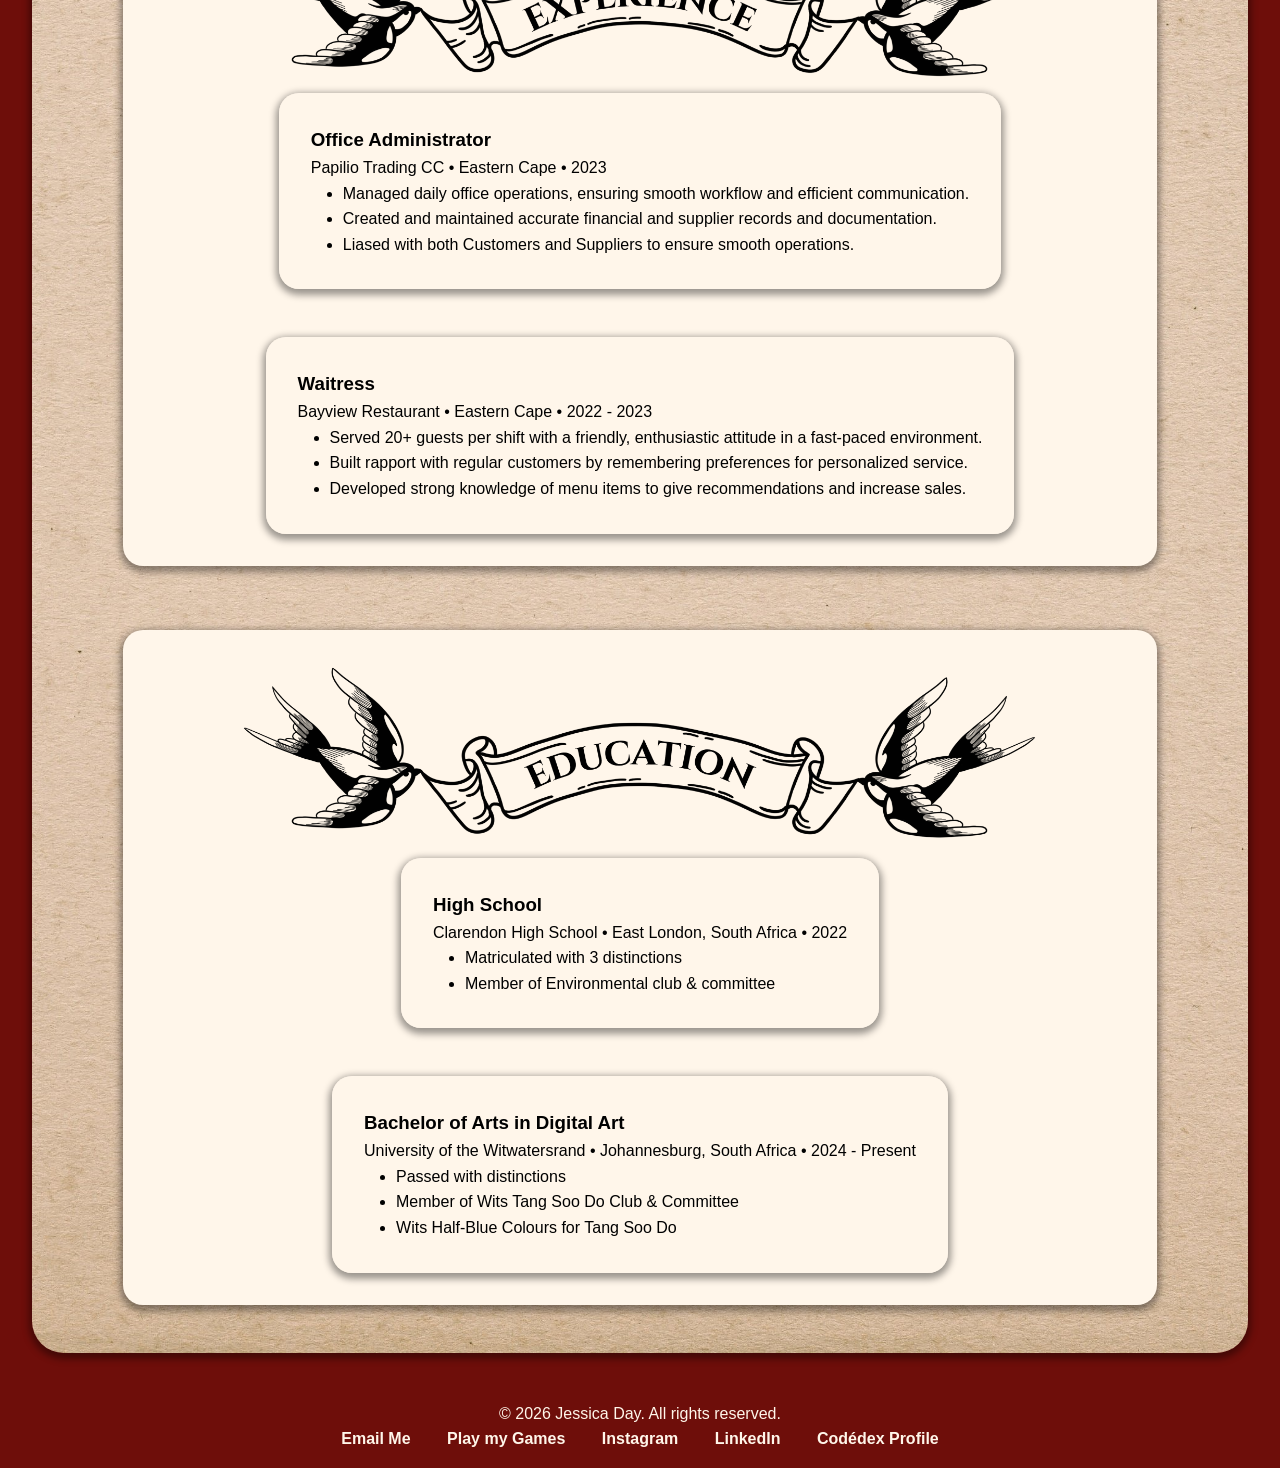
==== commit e7440ec3: "Revert "changed pathhs" This reverts commit 7cb871b81b658d05bb40d64d460a1315319cb7fb." ====
--- a/about.html
+++ b/about.html
@@ -1,4 +1,4 @@
-﻿<!DOCTYPE html>
+<!DOCTYPE html>
 <html lang="en">
 <head>
     <meta charset="UTF-8">
@@ -37,7 +37,7 @@
             </div>
 
             <div class="about-image">
-                <img src="Assets/aboutpic.png" alt="Aboutpic">
+                <img src="/Assets/aboutpic.png" alt="Aboutpic">
             </div>
         </section>
 
@@ -45,7 +45,7 @@
             <div class="container">
 
                 <div class="section-banner">
-                    <img class="banner" src="Assets/skills.png" alt="banner">
+                    <img class="banner" src="/Assets/skills.png" alt="banner">
                 </div>
 
                 <ul class="skills-list">
@@ -65,12 +65,12 @@
             <div class="container">
 
                 <div class="section-banner">
-                    <img class="banner" src="Assets/experience.png" alt="banner">
+                    <img class="banner" src="/Assets/experience.png" alt="banner">
                 </div>
 
                 <article class="experience-card">
                     <h3>Office Administrator</h3>
-                    <p>Papilio Trading CC â€¢ Eastern Cape â€¢ 2023</p>
+                    <p>Papilio Trading CC • Eastern Cape • 2023</p>
                     <ul>
                         <li>Managed daily office operations, ensuring smooth workflow and efficient communication.</li>
                         <li>Created and maintained accurate financial and supplier records and documentation.</li>
@@ -80,7 +80,7 @@
     
                 <article class="experience-card">
                     <h3>Waitress</h3>
-                    <p>Bayview Restaurant â€¢ Eastern Cape â€¢ 2022 - 2023</p>
+                    <p>Bayview Restaurant • Eastern Cape • 2022 - 2023</p>
                     <ul>
                         <li>Served 20+ guests per shift with a friendly, enthusiastic attitude in a fast-paced environment.</li>
                         <li>Built rapport with regular customers by remembering preferences for personalized service.</li>
@@ -95,12 +95,12 @@
             <div class="container">
 
                 <div class="section-banner">
-                    <img class="banner" src="Assets/education.png" alt="banner">
+                    <img class="banner" src="/Assets/education.png" alt="banner">
                 </div>
 
                 <article class="education-card">
                     <h3>High School</h3>
-                    <p>Clarendon High School â€¢ East London, South Africa â€¢ 2022</p>
+                    <p>Clarendon High School • East London, South Africa • 2022</p>
                     <ul>
                         <li>Matriculated with 3 distinctions</li>
                         <li>Member of Environmental club & committee</li>
@@ -109,7 +109,7 @@
     
                 <article class="education-card">
                     <h3>Bachelor of Arts in Digital Art</h3>
-                    <p>University of the Witwatersrand â€¢ Johannesburg, South Africa â€¢ 2024 - Present</p>
+                    <p>University of the Witwatersrand • Johannesburg, South Africa • 2024 - Present</p>
                     <ul>
                         <li>Passed with distinctions</li>
                         <li>Member of Wits Tang Soo Do Club & Committee</li>
@@ -120,7 +120,7 @@
             </div>
         </section>
 
-        <a href="#top" class="back-to-top">&#8679;</a>
+        <a href="#top" class="back-to-top">⇧</a>
 
     </div>
 
@@ -131,11 +131,11 @@
                 <a class="link" href="https://jesterday11.itch.io/" target="_blank">Play my Games</a>
                 <a class="link" href="https://www.instagram.com/jesterday_7/" target="_blank">Instagram</a>
                 <a class="link" href="https://www.linkedin.com/in/jessica-day-36222924b/" target="_blank">LinkedIn</a>
-                <a class="link" href="https://www.codedex.io/@Jesterday" target="_blank">Cod&eacute;dex Profile</a>
+                <a class="link" href="https://www.codedex.io/@Jesterday" target="_blank">Codédex Profile</a>
             </div>
     </footer>
 
-        <script src="JavaScript/main.js"></script>
+        <script src="/JavaScript/main.js"></script>
     
 </body>
 </html>
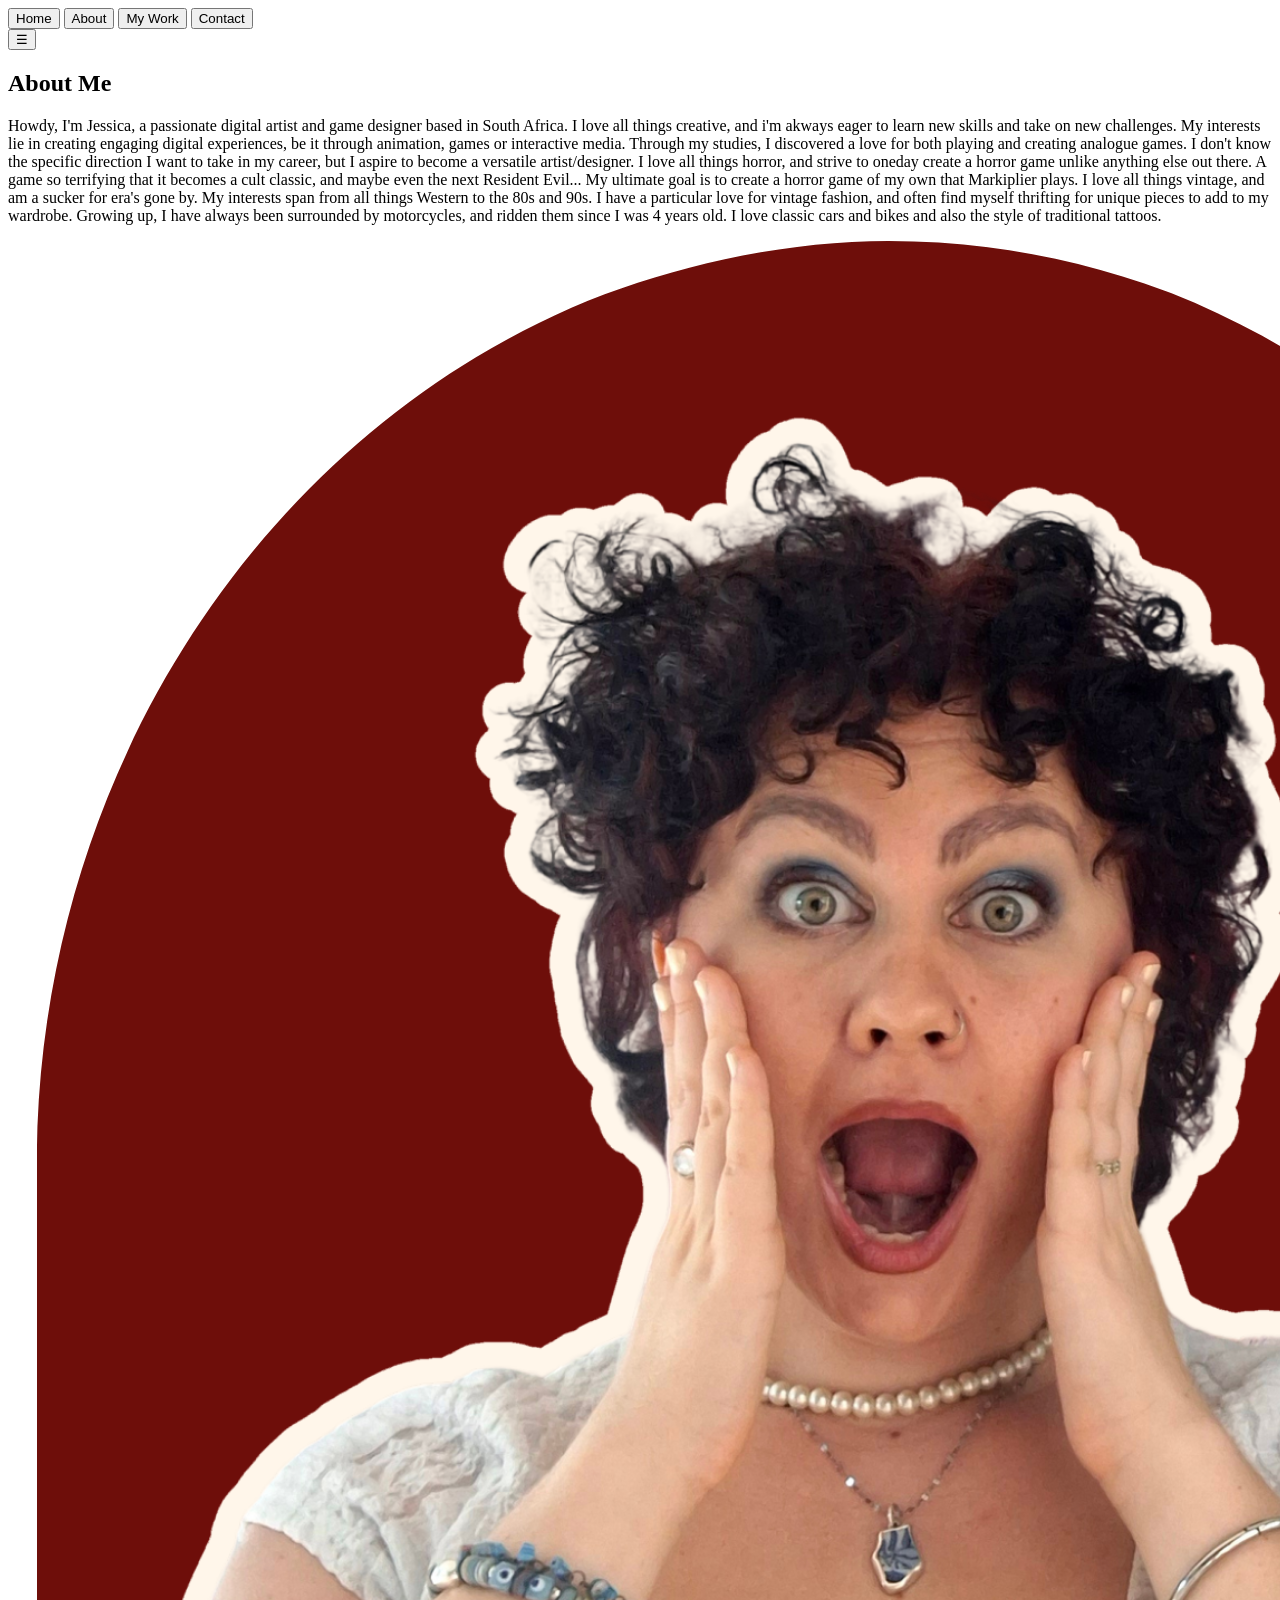
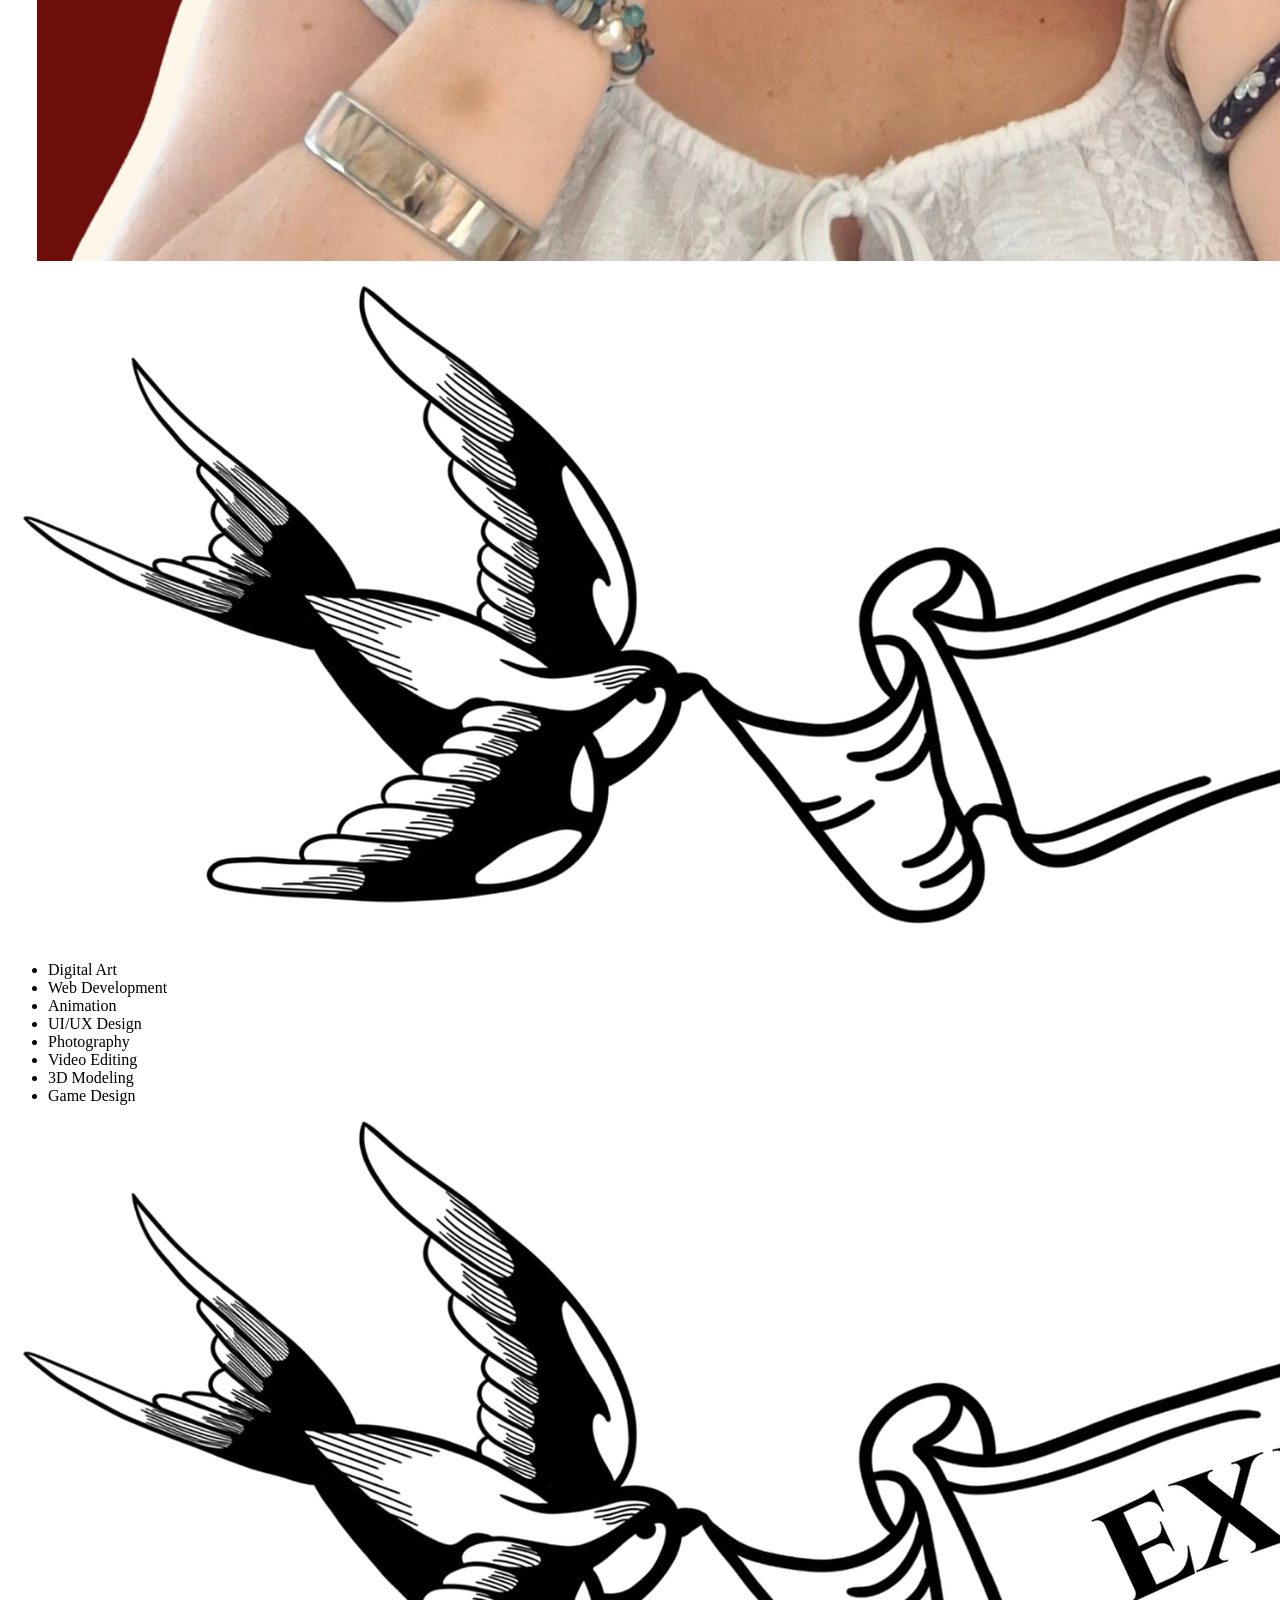
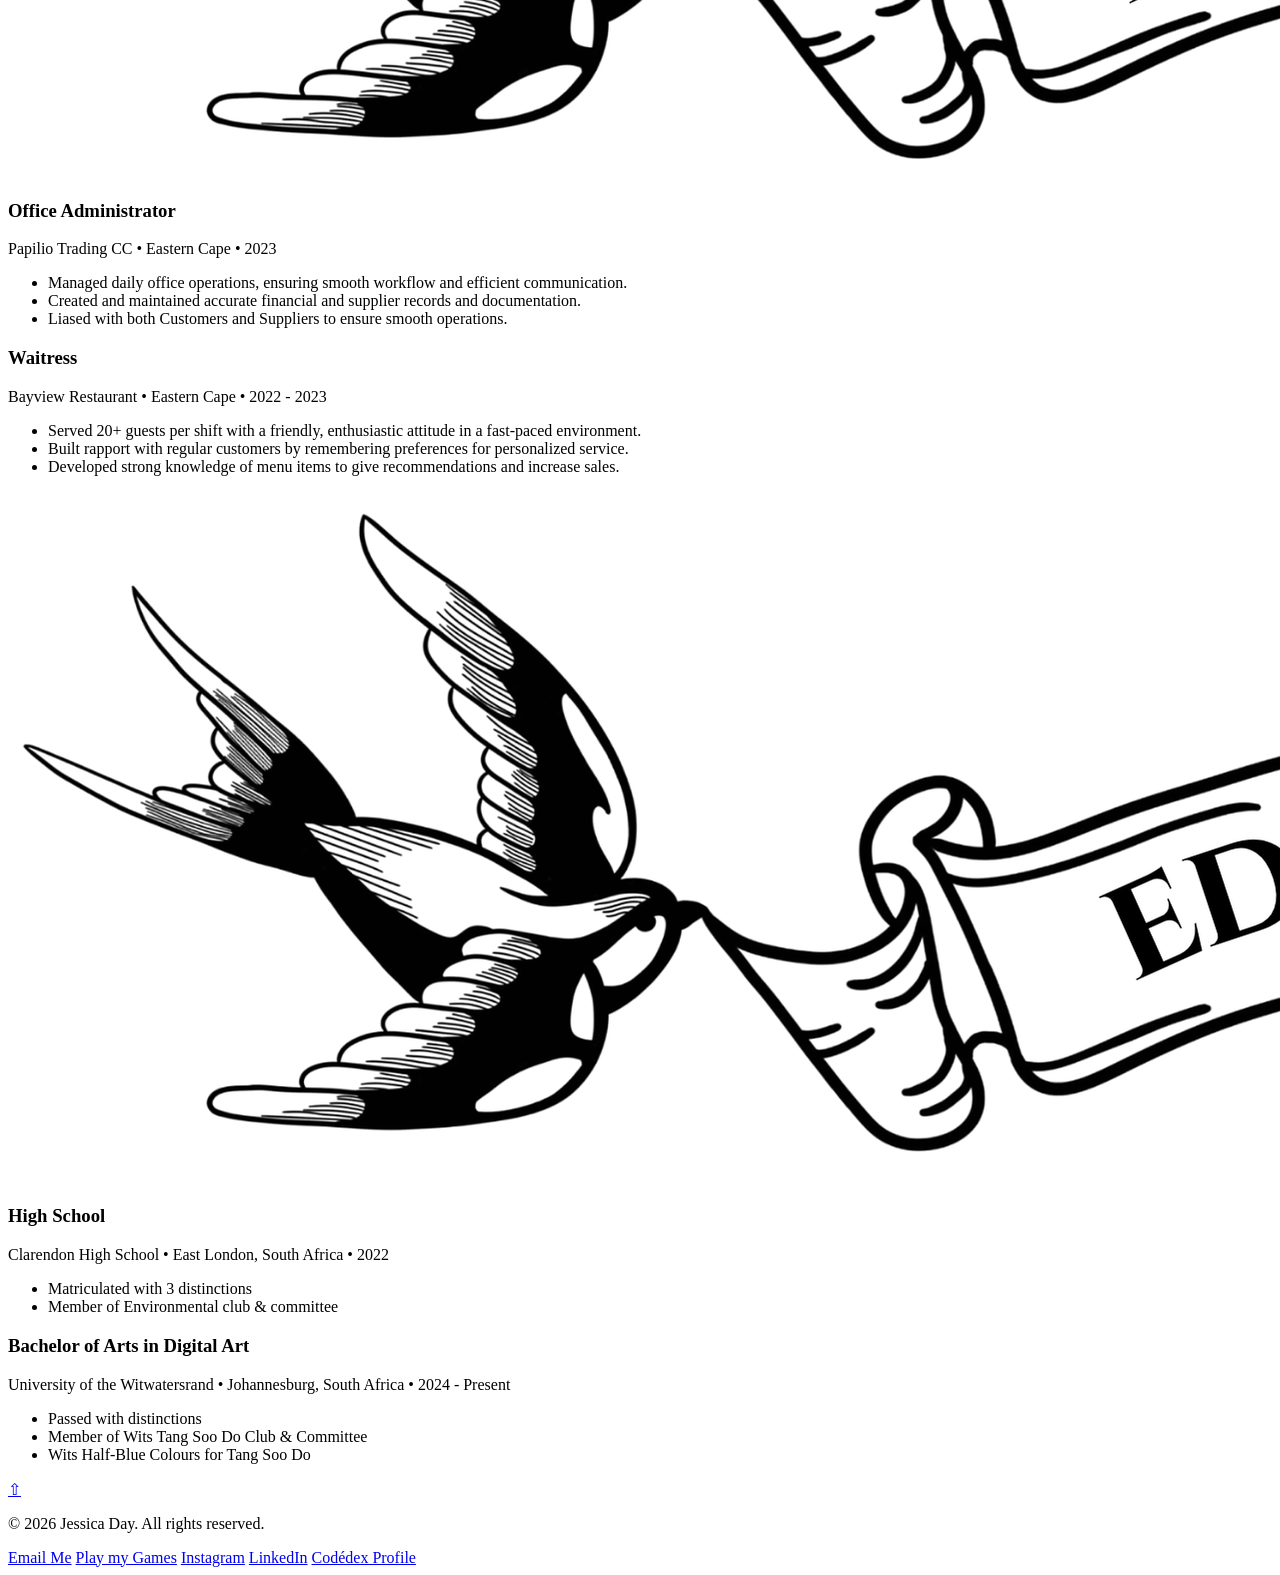
==== commit 281df47a: "biiig update" ====
--- a/about.html
+++ b/about.html
@@ -1,6 +1,7 @@
-<!DOCTYPE html>
+﻿<!DOCTYPE html>
 <html lang="en">
 <head>
+    <base href="/Jesterday-Portfolio-Website/">
     <meta charset="UTF-8">
     <meta name="viewport" content="width=device-width, initial-scale=1.0">
     <meta name="description" content="Description of metadata as seen in search preview">
--- a/CSS/style.css
+++ b/CSS/style.css
@@ -130,7 +130,7 @@
 
 body.dark-mode .nav-btn,
 body.dark-mode .page-content {
-    background-image: url("/Assets/blackBG.jpg");
+    background-image: url("Assets/blackBG.jpg");
 }
 
 body.dark-mode .banner {
@@ -138,7 +138,7 @@
 }
 
 body.dark-mode .section-break {
-    background-image: url("/Assets/border suit.png");
+    background-image: url("Assets/border suit.png");
     mix-blend-mode: difference;
 }
 
@@ -151,7 +151,7 @@
     overflow: hidden;
     padding-bottom: 1rem;
 
-    background-image: url("/Assets/blog.jpg");
+    background-image: url("Assets/blog.jpg");
     background-size: cover;
     background-position: center;
 
@@ -210,7 +210,7 @@
     padding: 1.7rem 5rem;
     border: 0;
     border-radius: 0 0 0.75rem 0.75rem;
-    background-image: url("/Assets/blog.jpg");
+    background-image: url("Assests/blog.jpg");
     background-position: center;
     background-size: cover;
     color: var(--text-color);
@@ -345,7 +345,7 @@
     width: 100%;
     height: 60px;
     margin: 5rem 0;
-    background-image: url("/Assets/border suit.png");
+    background-image: url("Assests/border suit.png");
     background-position: 0 center;
     background-repeat: repeat-x;
     background-size: auto 95%;
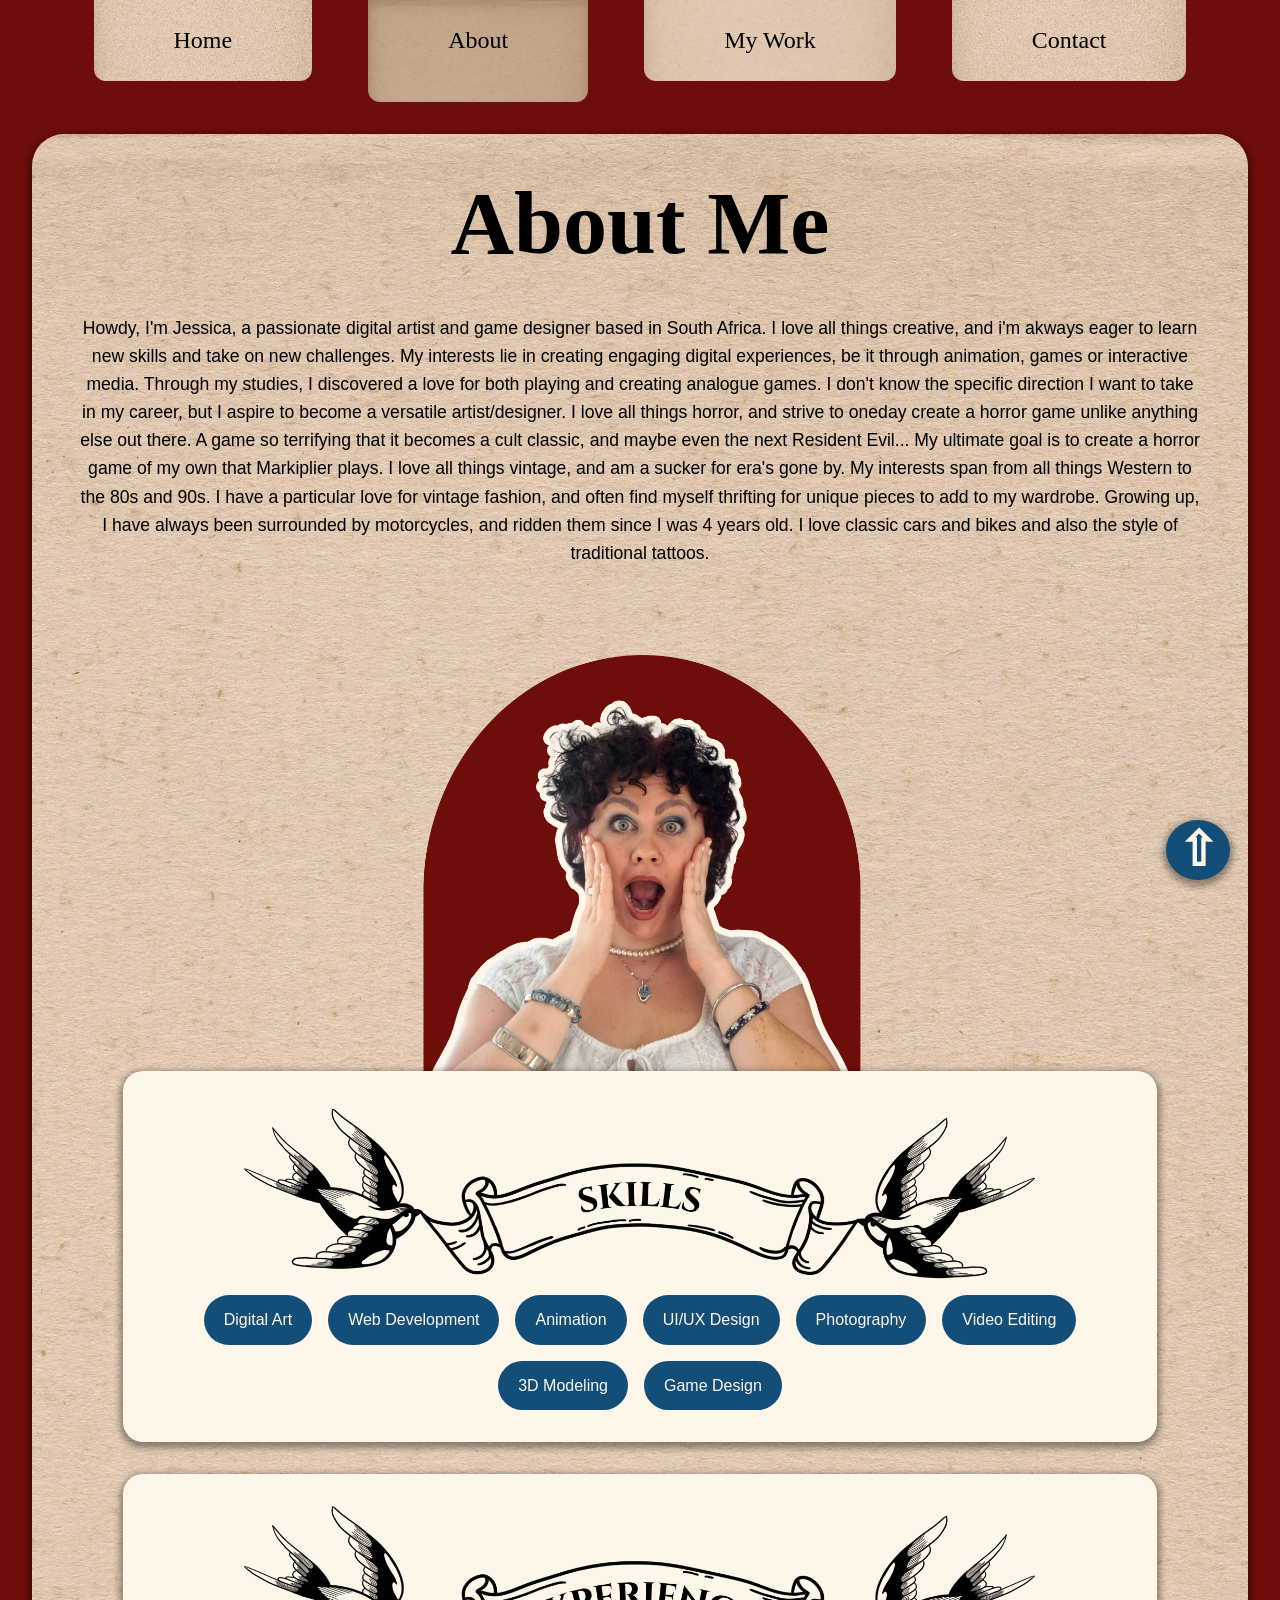
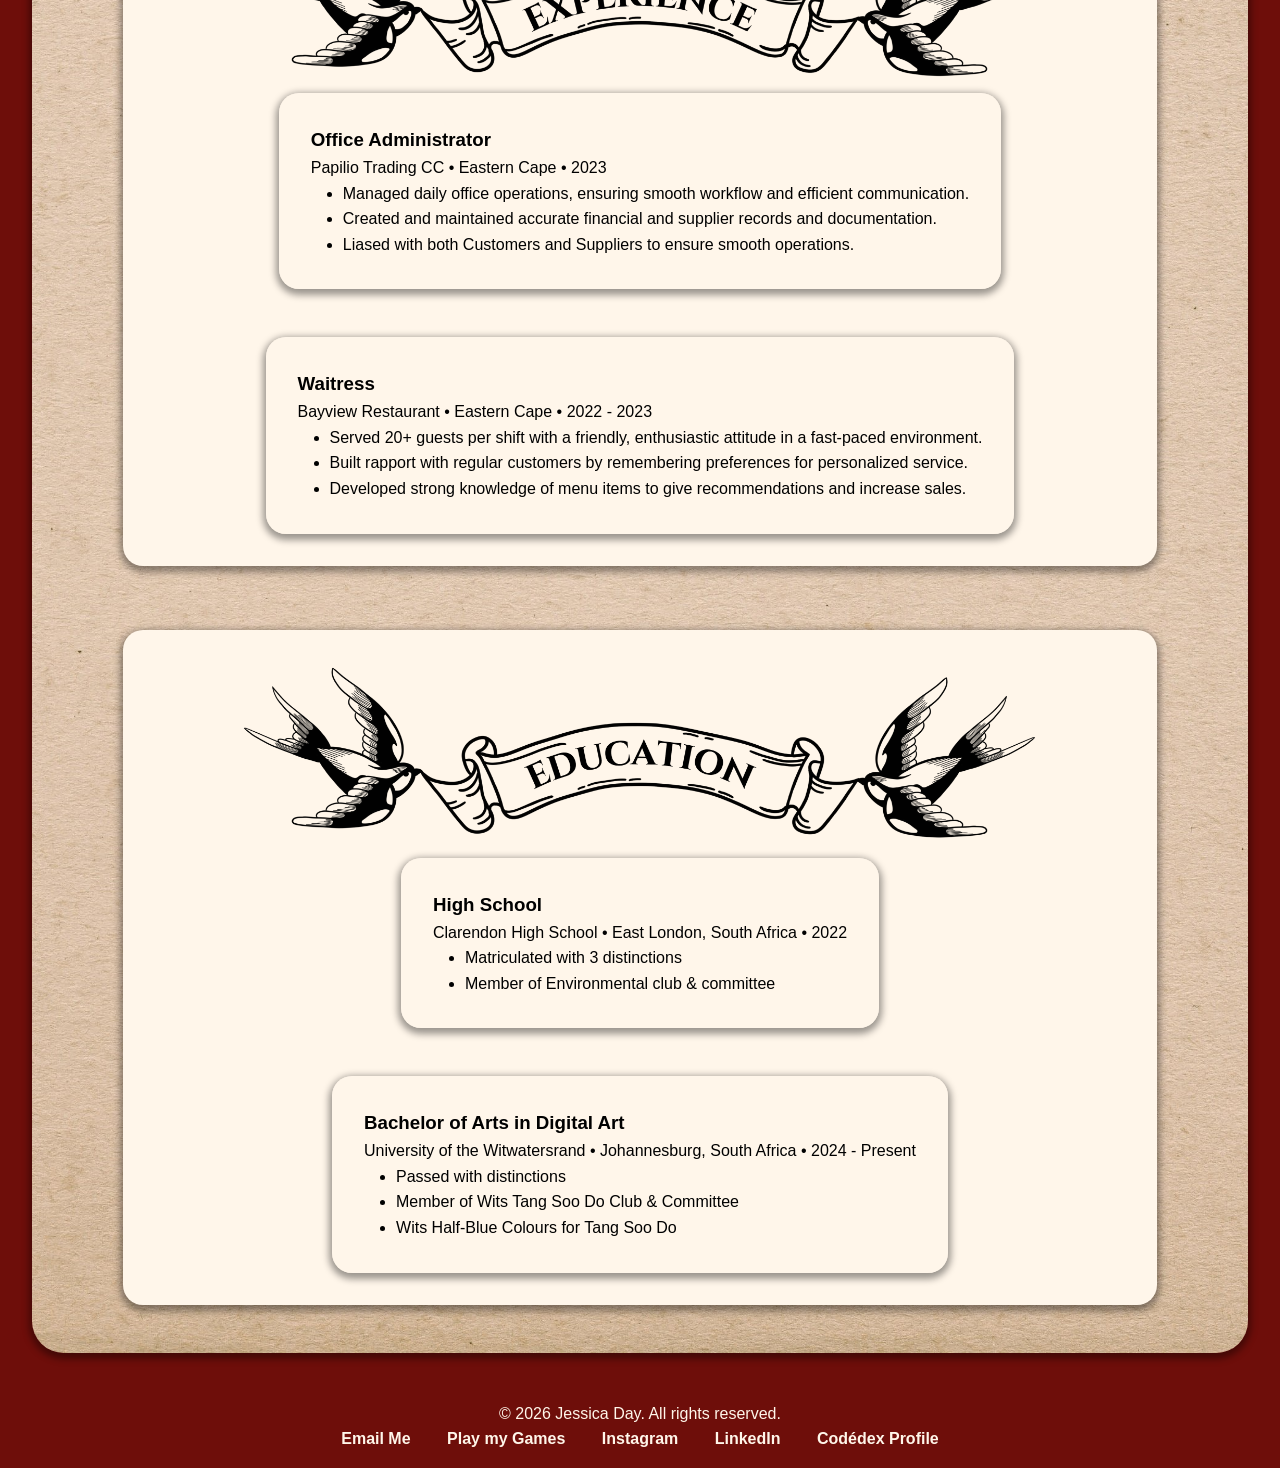
==== commit 15722563: "even bigger upd" ====
--- a/about.html
+++ b/about.html
@@ -1,13 +1,12 @@
-﻿<!DOCTYPE html>
+<!DOCTYPE html>
 <html lang="en">
 <head>
-    <base href="/Jesterday-Portfolio-Website/">
     <meta charset="UTF-8">
     <meta name="viewport" content="width=device-width, initial-scale=1.0">
     <meta name="description" content="Description of metadata as seen in search preview">
 
     <title>Jesterday's Portfolio</title>
-    <link rel="stylesheet" href="CSS/style.css"/>
+    <link rel="stylesheet" href="CSS/style.css">
 
 </head>
 
@@ -38,7 +37,7 @@
             </div>
 
             <div class="about-image">
-                <img src="/Assets/aboutpic.png" alt="Aboutpic">
+                <img src="Assets/aboutpic.png" alt="Aboutpic">
             </div>
         </section>
 
@@ -46,7 +45,7 @@
             <div class="container">
 
                 <div class="section-banner">
-                    <img class="banner" src="/Assets/skills.png" alt="banner">
+                    <img class="banner" src="Assets/skills.png" alt="banner">
                 </div>
 
                 <ul class="skills-list">
@@ -66,7 +65,7 @@
             <div class="container">
 
                 <div class="section-banner">
-                    <img class="banner" src="/Assets/experience.png" alt="banner">
+                    <img class="banner" src="Assets/experience.png" alt="banner">
                 </div>
 
                 <article class="experience-card">
@@ -96,7 +95,7 @@
             <div class="container">
 
                 <div class="section-banner">
-                    <img class="banner" src="/Assets/education.png" alt="banner">
+                    <img class="banner" src="Assets/education.png" alt="banner">
                 </div>
 
                 <article class="education-card">
@@ -121,7 +120,7 @@
             </div>
         </section>
 
-        <a href="#top" class="back-to-top">⇧</a>
+        <a href="#top" class="back-to-top">&#8679;</a>
 
     </div>
 
@@ -136,7 +135,7 @@
             </div>
     </footer>
 
-        <script src="/JavaScript/main.js"></script>
+        <script src="JavaScript/main.js" defer></script>
     
 </body>
 </html>
--- a/CSS/style.css
+++ b/CSS/style.css
@@ -130,7 +130,7 @@
 
 body.dark-mode .nav-btn,
 body.dark-mode .page-content {
-    background-image: url("Assets/blackBG.jpg");
+    background-image: url("/Assets/blackBG.jpg");
 }
 
 body.dark-mode .banner {
@@ -138,7 +138,7 @@
 }
 
 body.dark-mode .section-break {
-    background-image: url("Assets/border suit.png");
+    background-image: url("/Assets/border suit.png");
     mix-blend-mode: difference;
 }
 
@@ -151,7 +151,7 @@
     overflow: hidden;
     padding-bottom: 1rem;
 
-    background-image: url("Assets/blog.jpg");
+    background-image: url("/Assets/blog.jpg");
     background-size: cover;
     background-position: center;
 
@@ -210,7 +210,7 @@
     padding: 1.7rem 5rem;
     border: 0;
     border-radius: 0 0 0.75rem 0.75rem;
-    background-image: url("Assests/blog.jpg");
+    background-image: url("/Assets/blog.jpg");
     background-position: center;
     background-size: cover;
     color: var(--text-color);
@@ -345,7 +345,7 @@
     width: 100%;
     height: 60px;
     margin: 5rem 0;
-    background-image: url("Assests/border suit.png");
+    background-image: url("/Assets/border suit.png");
     background-position: 0 center;
     background-repeat: repeat-x;
     background-size: auto 95%;
